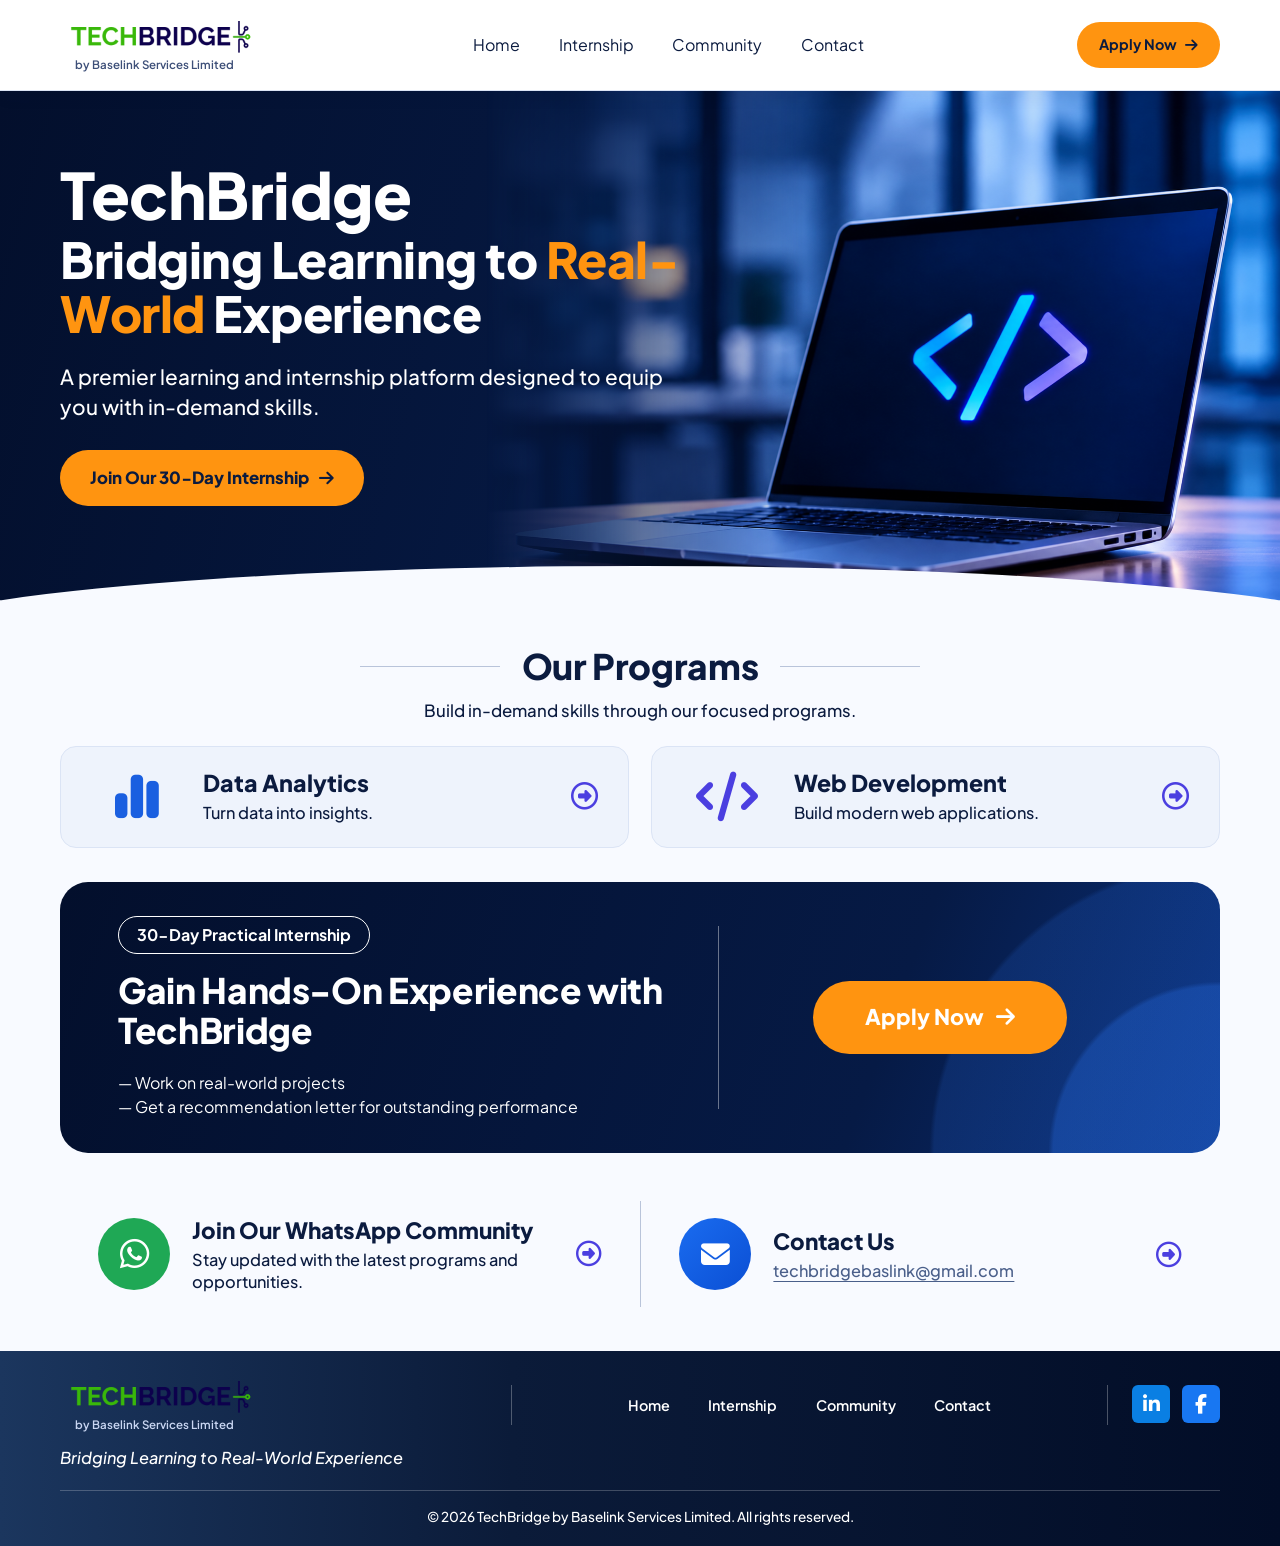
==== index.html @ 69da6f3f "Move website files to repository root" ====
<!DOCTYPE html>
<html lang="en">
<head>
    <meta charset="UTF-8">
    <meta name="viewport" content="width=device-width, initial-scale=1">
    <title>TechBridge | Bridging Learning to Real-World Experience</title>
    <meta name="description" content="TechBridge by Baselink Services Limited is a learning and internship platform with 30-day practical programs in Data Analytics and Web Development.">
 
    <link rel="stylesheet" href="main.css">
    <link rel="stylesheet" href="https://cdnjs.cloudflare.com/ajax/libs/font-awesome/6.5.1/css/all.min.css">
    <head>
    <script src="https://code.jquery.com/jquery-3.7.1.min.js" defer></script>
    <script src="index.js" defer></script>
</head>
</head>
 
<body>
 
    <!-- ============ WEBSITE HEADER ============ -->
    <header class="site-header">

        <div class="logo-container">

            <img src="/techbridge-logo.png" alt="TechBridge Logo" class="brand-logo">
            <span class="brand-text">
                <span class="brand-parent">by Baselink Services Limited</span>
            </span>
        </div>    
 
        <nav class="header-nav header-toggle" aria-label="Main">
            <ul class="nav-trail">
                <li><a href="./index.html">Home</a></li>
                <li><a href="https://docs.google.com/document/d/19DI7BR05DJrxA0bEfzp14tmvH7tIKDCbmTvEdKpfuDo/edit?tab=t.ia3byvnzg0d1">Internship</a></li>
                <li><a href="https://forms.gle/ZUnPYYG6onzdQqAy8" target="_blank" rel="noopener noreferrer">Community</a></li>
                <li><a href="./contact.html">Contact</a></li>
            </ul>
        </nav>
 
        <a href="https://forms.gle/ZUnPYYG6onzdQqAy8" target="_blank" class="header-cta">
            Apply Now
            <i class="fa-solid fa-arrow-right" aria-hidden="true"></i>
        </a>

        <button class="menu-btn" aria-label="Open navigation menu">
            <i class="fa-solid fa-bars"></i>
        </button>
 
    </header>
 
 
    <main>
 
        <!-- ============ HERO ============ -->
        <section class="hero-stage" aria-labelledby="hero-title">
 
            <div class="hero-pitch">
                <h1 id="hero-title" class="hero-title">
                    <span class="hero-brandname">TechBridge</span>
                    <span class="hero-promise">
                        Bridging Learning to
                    <span class="hero-promise-highlight">Real-World</span>
                     Experience
                    </span>
                </h1>
 
                <p class="hero-lede">
                    A premier learning and internship platform designed
                    to equip you with in-demand skills.
                </p>
 
                <a href="https://forms.gle/ZUnPYYG6onzdQqAy8" target="_blank" rel="noopener noreferrer" class="hero-enroll">
                    Join Our 30-Day Internship
                    <i class="fa-solid fa-arrow-right" aria-hidden="true"></i>
                </a>
            </div>
 
            <div class="hero-scene">
                <img
                    src="/Laptop with Glowing Code Brackets.png"
                    alt="A laptop on a desk showing a code symbol on its screen">
            </div>
 
        </section>
 
 
        <!-- ============ PROGRAMS ============ -->
        <section class="track-picker" aria-labelledby="tracks-title">
 
            <header class="track-picker-intro">
                <h2 id="tracks-title" class="tracks-title">Our Programs</h2>
                <p>Build in-demand skills through our focused programs.</p>
            </header>
 
            <ul class="track-list">
 
                <li>
                    <a href="/programs/data-analytics" class="track-link">
                        <span class="track-icon track-icon-data" aria-hidden="true">
                            <i class="fa-solid fa-chart-simple"></i>
                        </span>
                        <span class="track-summary">
                            <h3 class="track-name">Data Analytics</h3>
                            <p>Turn data into insights.</p>
                        </span>
                        <i class="fa-regular fa-circle-right track-go" aria-hidden="true"></i>
                        <span class="visually-hidden">Explore the Data Analytics program</span>
                    </a>
                </li>
 
                <li>
                    <a href="https://docs.google.com/document/d/19DI7BR05DJrxA0bEfzp14tmvH7tIKDCbmTvEdKpfuDo/edit?tab=t.ia3byvnzg0d1" class="track-link">
                        <span class="track-icon track-icon-web" aria-hidden="true">
                            <i class="fa-solid fa-code"></i>
                        </span>
                        <span class="track-summary">
                            <h3 class="track-name">Web Development</h3>
                            <p>Build modern web applications.</p>
                        </span>
                        <i class="fa-regular fa-circle-right track-go" aria-hidden="true"></i>
                        <span class="visually-hidden">Explore the Web Development program</span>
                    </a>
                </li>
 
            </ul>
 
        </section>
 
 
        <!-- ============ INTERNSHIP BANNER ============ -->
        <section class="internship-spotlight" aria-labelledby="spotlight-title">
 
            <div class="spotlight-message">
                <p class="spotlight-badge">30-Day Practical Internship</p>
                <h2 id="spotlight-title" class="spotlight-title">
                    Gain Hands-On Experience with TechBridge
                </h2>
                <ul>
                    <li>— Work on real-world projects</li>
                    <li>— Get a recommendation letter for outstanding performance</li>
                </ul>
            </div>
 
            <div class="spotlight-actions">
                <a href="https://forms.gle/ZUnPYYG6onzdQqAy8" target="_blank" rel="noopener noreferrer" class="spotlight-apply">
                    Apply Now
                    <i class="fa-solid fa-arrow-right" aria-hidden="true"></i>
                </a>
            </div>
 
        </section>
 
 
        <!-- ============ COMMUNITY & CONTACT ============ -->
        <section class="reach-out" aria-labelledby="reach-out-title">
 
            <h2 id="reach-out-title" class="visually-hidden">Stay in touch with TechBridge</h2>
 
            <ul class="reach-out-list">
 
                <li class="reach-out-item">
                    <a href="https://forms.gle/ZUnPYYG6onzdQqAy8" class="reach-out-link" target="_blank" rel="noopener noreferrer">
                        <span class="reach-out-icon reach-out-icon-chat" aria-hidden="true">
                            <i class="fa-brands fa-whatsapp"></i>
                        </span>
                        <span class="reach-out-copy">
                            <strong class="reach-out-heading">Join Our WhatsApp Community</strong>
                            <span>Stay updated with the latest programs and opportunities.</span>
                        </span>
                        <i class="fa-regular fa-circle-right reach-out-go" aria-hidden="true"></i>
                    </a>
                </li>
 
                <li class="reach-out-item">
                    <div class="reach-out-link">
                        <span class="reach-out-icon reach-out-icon-mail" aria-hidden="true">
                            <i class="fa-solid fa-envelope"></i>
                        </span>
                        <span class="reach-out-copy">
                            <strong class="reach-out-heading">Contact Us</strong>
                            <a href="mailto:techbridgebaslink@gmail.com" class="reach-out-email">techbridgebaslink@gmail.com</a>
                        </span>
                        <a href="mailto:techbridgebaslink@gmail.com" class="reach-out-go" aria-label="Send an email to TechBridge">
                            <i class="fa-regular fa-circle-right" aria-hidden="true"></i>
                        </a>
                    </div>
                </li>
 
            </ul>
 
        </section>
 
    </main>
 
 
    <!-- ============ SITE FOOTER ============ -->
    <footer class="site-footer">
 
        <div class="footer-top">
 
            <div class="footer-identity">
                <a href="./index.html" class="brand-lockup" aria-label="TechBridge by Baselink Services Limited, home">
                     <img src="/techbridge-logo.png" alt="TechBridge Logo" class="brand-logo">
                    <span class="brand-text">
                        <span class="brand-parent">by Baselink Services Limited</span>
                    </span>
                </a>
                <p class="footer-motto">Bridging Learning to Real-World Experience</p>
            </div>
 
            <nav class="footer-nav" aria-label="Footer">
                <ul class="footer-trail">
                    <li><a href="./index.html">Home</a></li>
                    <li><a href="https://docs.google.com/document/d/19DI7BR05DJrxA0bEfzp14tmvH7tIKDCbmTvEdKpfuDo/edit?tab=t.ia3byvnzg0d1">Internship</a></li>
                    <li><a href="https://forms.gle/ZUnPYYG6onzdQqAy8" target="_blank" rel="noopener">Community</a></li>
                    <li><a href="./contact.html">Contact</a></li>
                </ul>
            </nav>
 
            <ul class="footer-socials">
                <li>
                    <a href="https://www.linkedin.com/company/techbridge-services/ " target="_blank" rel="noopener" aria-label="TechBridge on LinkedIn">
                        <i class="fa-brands fa-linkedin-in" aria-hidden="true"></i>
                    </a>
                </li>
                <li>
                    <a href="https://www.facebook.com/p/Baselink-Services-100066771475783/" target="_blank" rel="noopener" aria-label="TechBridge on Facebook">
                        <i class="fa-brands fa-facebook-f" aria-hidden="true"></i>
                    </a>
                </li>
            </ul>
 
        </div>
 
        <div class="footer-copyright">
            <small>&copy; 2026 TechBridge by Baselink Services Limited. All rights reserved.</small>
        </div>
 
    </footer>
 
</body>
</html>
---- main.css ----
/* Keep @import as the very first rule or browsers ignore it */
@import url('https://fonts.googleapis.com/css2?family=Plus+Jakarta+Sans:wght@500;600;700;800&display=swap');

/* =====================================================
   DESIGN TOKENS
===================================================== */
:root {
    /* Navy family (hero, spotlight banner, footer) */
    --navy-950: #030f2c;
    --navy-900: #061a45;
    --navy-800: #0a2a66;

    /* Text */
    --ink: #0b1b3f;
    --ink-soft: #3d4f78;

    /* Accents */
    --blue: #1a5fe0;
    --indigo: #4b3fe0;
    --amber: #ff9410;
    --amber-deep: #f58300;

    /* Surfaces */
    --surface: #f8faff;
    --panel: #eef3fc;
    --panel-edge: #dbe4f5;
    --divider: #b9c4da;

    /* Brand icons */
    --whatsapp: #1fa855;
    --mail-blue: #0b4fd4;
    --linkedin: #0a7fe3;
    --facebook: #1877f2;

    --font-main: 'Plus Jakarta Sans', system-ui, -apple-system, 'Segoe UI', Roboto, sans-serif;

    /* Layout */
    --gutter: clamp(16px, 4.2vw, 52px);
    --page-max: 1160px;
    --bleed: max(var(--gutter), calc((100% - var(--page-max)) / 2));
}


/* =====================================================
   BASE
===================================================== */
*,
*::before,
*::after {
    box-sizing: border-box;
}

html {
    -webkit-text-size-adjust: 100%;
}

body {
    margin: 0;
    background: var(--surface);
    color: var(--ink);
    font-family: var(--font-main);
    font-size: 1rem;
    line-height: 1.5;
    -webkit-font-smoothing: antialiased;
}

h1, h2, h3, p, ul {
    margin: 0;
}

ul {
    padding: 0;
    list-style: none;
}

a {
    color: inherit;
    text-decoration: none;
}

img {
    display: block;
    max-width: 100%;
    height: auto;
}

:focus-visible {
    outline: 3px solid var(--amber);
    outline-offset: 3px;
}

.visually-hidden {
    position: absolute;
    width: 1px;
    height: 1px;
    margin: -1px;
    padding: 0;
    overflow: hidden;
    clip: rect(0 0 0 0);
    white-space: nowrap;
    border: 0;
}

.logo-container{
    display: flex;
    flex-direction: column;
}

/* Shared logo + name styles (header and footer) */
.brand-logo {
    width: 200px;
    height: 40px;
    flex-shrink: 0;
    object-fit: cover;
    flex-shrink: 0;
}

.brand-text {
    display: flex;
    flex-direction: column;
    line-height: 1.1;
}

.brand-name {
    font-size: 1.7rem;
    font-weight: 800;
    letter-spacing: -0.02em;
    color: var(--ink);
}

.brand-parent {
    margin-left: 15px;
    font-size: 0.72rem;
    font-weight: 600;
    color: var(--ink-soft);
}


/* =====================================================
   SITE HEADER
===================================================== */
.site-header {
    position: sticky;
    top: 0;
    z-index: 100;
    display: flex;
    align-items: center;
    gap: 12px;
    min-height: 90px;
    padding-inline: var(--bleed);
    background: #fff;
    box-shadow: 0 1px 0 var(--panel-edge), 0 6px 18px rgba(6, 26, 69, 0.05);
}

/* Hamburger: hidden on desktop */
.site-header .fa-bars {
    display: none;
    padding: 8px;
    font-size: 1.6rem;
    color: var(--ink);
    cursor: pointer;
}

.header-nav {
    margin-inline: auto;
}

.nav-trail {
    display: flex;
    align-items: center;
    gap: clamp(1.4rem, 3vw, 2.6rem);
}

.nav-list {
    position: relative;
    display: block;
    padding-block: 25px;
    font-size: 0.95rem;
    font-weight: 600;
    color: var(--ink);
    transition: color 0.2s ease;
}

.nav-list:hover {
    color: var(--blue);
}

/* Active page underline */
.nav-list[aria-current="page"]::after {
    content: "";
    position: absolute;
    right: -6px;
    bottom: 0;
    left: -6px;
    height: 3px;
    border-radius: 3px 3px 0 0;
    background: var(--blue);
}

.header-cta {
    display: inline-flex;
    align-items: center;
    gap: 8px;
    padding: 12px 22px;
    border-radius: 999px;
    background: var(--amber);
    color: var(--ink);
    font-size: 0.9rem;
    font-weight: 700;
    white-space: nowrap;
    transition: background 0.2s ease;
}

.header-cta:hover {
    background: var(--amber-deep);
}

.menu-btn{
    display: none;
}


/* =====================================================
   HERO
===================================================== */
.hero-stage {
    position: relative;
    overflow: hidden;
    padding: clamp(48px, 6vw, 70px) var(--bleed) clamp(72px, 9vw, 112px);
    background: linear-gradient(105deg, var(--navy-950) 0%, var(--navy-900) 55%, var(--navy-800) 100%);
    color: #fff;
}

/* Curved white edge along the bottom of the hero */
.hero-stage::after {
    content: "";
    position: absolute;
    right: -10%;
    bottom: -25px;
    left: -10%;
    z-index: 3;
    height: clamp(36px, 6vw, 80px);
    border-radius: 50% 50% 0 0 / 100% 100% 0 0;
    background: var(--surface);
}

.hero-pitch {
    position: relative;
    z-index: 2;
    max-width: 640px;
}

.hero-title {
    font-weight: 800;
    line-height: 1.08;
    letter-spacing: -0.02em;
}

.hero-brandname,
.hero-promise {
    display: block;
}

.hero-brandname {
    font-size: clamp(2.5rem, 5.2vw, 4rem);
}

.hero-promise {
    margin-top: 4px;
    font-size: clamp(1.7rem, 4.1vw, 3.1rem);
}

.hero-promise-highlight {
    color: var(--amber);
}

.hero-lede {
    max-width: 30em;
    margin-top: 22px;
    font-size: clamp(1rem, 1.7vw, 1.3rem);
    font-weight: 500;
    line-height: 1.45;
}

.hero-enroll {
    display: inline-flex;
    align-items: center;
    gap: 10px;
    margin-top: 28px;
    padding: 15px 30px;
    border-radius: 999px;
    background: var(--amber);
    color: var(--ink);
    font-size: 1.05rem;
    font-weight: 800;
    transition: background 0.2s ease;
}

.hero-enroll:hover {
    background: var(--amber-deep);
}

/* Photo sits on the right and fades into the navy */
.hero-scene {
    position: absolute;
    top: 0;
    right: 0;
    bottom: 0;
    z-index: 1;
    width: 62%;
    -webkit-mask-image: linear-gradient(to right, transparent 0%, #000 40%);
    mask-image: linear-gradient(to right, transparent 0%, #000 40%);
}

.hero-scene img {
    width: 100%;
    height: 100%;
    object-fit: cover;
    object-position: center right;
}


/* =====================================================
   PROGRAMS
===================================================== */
.track-picker,
.internship-spotlight,
.reach-out {
    width: min(100% - 2 * var(--gutter), var(--page-max));
    margin-inline: auto;
}

.track-picker {
    padding-top: 22px;
}

.track-picker-intro {
    text-align: center;
}

.tracks-title {
    display: flex;
    align-items: center;
    justify-content: center;
    gap: 22px;
    font-size: clamp(1.7rem, 3vw, 2.2rem);
    font-weight: 800;
    letter-spacing: -0.01em;
}

.tracks-title::before,
.tracks-title::after {
    content: "";
    flex: 0 1 140px;
    height: 1px;
    background: var(--divider);
}

.track-picker-intro p {
    margin-top: 6px;
    font-size: 1.05rem;
    font-weight: 500;
}

.track-list {
    display: grid;
    grid-template-columns: repeat(2, minmax(0, 1fr));
    gap: 22px;
    margin-top: 22px;
}

.track-link {
    position: relative;
    display: grid;
    grid-template-columns: 90px 1fr auto;
    align-items: center;
    gap: 22px;
    height: 100%;
    padding: 22px 30px;
    border: 1px solid var(--panel-edge);
    border-radius: 16px;
    background: var(--panel);
    transition: border-color 0.2s ease, box-shadow 0.2s ease;
}

.track-link:hover {
    border-color: #b6c8ee;
    box-shadow: 0 8px 22px rgba(26, 95, 224, 0.1);
}

.track-icon {
    display: grid;
    place-items: center;
    font-size: 3.1rem;
    line-height: 1;
}

.track-icon-data {
    color: var(--blue);
}

.track-icon-web {
    color: var(--indigo);
}

.track-summary {
    display: block;
}

.track-name {
    font-size: clamp(1.15rem, 2vw, 1.45rem);
    font-weight: 800;
    line-height: 1.2;
}

.track-summary p {
    margin-top: 4px;
    font-size: 1.02rem;
    font-weight: 500;
}

.track-go {
    font-size: 1.7rem;
    color: var(--indigo);
}


/* =====================================================
   INTERNSHIP BANNER
===================================================== */
.internship-spotlight {
    display: grid;
    grid-template-columns: 1.35fr 1fr;
    align-items: center;
    margin-top: 34px;
    margin-bottom: 20px;
    padding: 34px clamp(24px, 5vw, 58px);
    border-radius: 28px;
    background:
        radial-gradient(circle at 100% 100%, rgba(40, 110, 230, 0.32) 0 14%, transparent 14.4%),
        radial-gradient(circle at 100% 100%, rgba(40, 110, 230, 0.18) 0 24%, transparent 24.4%),
        linear-gradient(110deg, var(--navy-950), var(--navy-900) 70%, #0a2f78);
    color: #fff;
}

.spotlight-badge {
    display: inline-block;
    margin-bottom: 16px;
    padding: 6px 18px;
    border: 1.5px solid #fff;
    border-radius: 999px;
    font-size: 1rem;
    font-weight: 700;
}

.spotlight-title {
    max-width: 16em;
    font-size: clamp(1.6rem, 3vw, 2.2rem);
    font-weight: 800;
    line-height: 1.15;
    letter-spacing: -0.01em;
    margin-bottom: 20px;
}

.spotlight-detail {
    max-width: 30em;
    margin-top: 14px;
    font-size: 1.1rem;
    font-weight: 500;
    line-height: 1.4;
}

.spotlight-actions {
    display: flex;
    flex-direction: column;
    align-items: center;
    justify-content: center;
    align-self: stretch;
    margin-block: 10px;
    border-left: 1px solid rgba(255, 255, 255, 0.4);
}

.spotlight-apply {
    display: inline-flex;
    align-items: center;
    gap: 12px;
    padding: 20px 52px;
    border-radius: 999px;
    background: var(--amber);
    color: #fff;
    font-size: 1.35rem;
    font-weight: 800;
    transition: background 0.2s ease;
}

.spotlight-apply:hover {
    background: var(--amber-deep);
}


/* =====================================================
   COMMUNITY & CONTACT
===================================================== */
.reach-out {
    padding-block: 28px 44px;
}

.reach-out-list {
    display: grid;
    grid-template-columns: repeat(2, minmax(0, 1fr));
}

.reach-out-item + .reach-out-item {
    border-left: 1px solid var(--divider);
}

.reach-out-link {
    display: grid;
    grid-template-columns: auto 1fr auto;
    align-items: center;
    gap: 22px;
    height: 100%;
    padding: 14px clamp(16px, 3vw, 40px);
}

.reach-out-icon {
    display: grid;
    place-items: center;
    width: 72px;
    height: 72px;
    border-radius: 50%;
    color: #fff;
    font-size: 2.1rem;
}

.reach-out-icon-chat {
    background: var(--whatsapp);
}

.reach-out-icon-mail {
    background: linear-gradient(135deg, #1a6cf0, var(--mail-blue));
    font-size: 1.8rem;
}

.reach-out-copy {
    display: block;
    font-size: 1.02rem;
    font-weight: 500;
    line-height: 1.35;
}

.reach-out-heading {
    display: block;
    margin-bottom: 4px;
    font-size: clamp(1.1rem, 1.9vw, 1.4rem);
    font-weight: 800;
}

.reach-out-email {
    display: inline-block;
    color: #4a5f8a;
    text-decoration: underline;
    text-underline-offset: 4px;
    overflow-wrap: anywhere;
}

.reach-out-email:hover {
    color: var(--blue);
}

.reach-out-go {
    font-size: 1.6rem;
    color: var(--indigo);
}


/* =====================================================
   SITE FOOTER
===================================================== */
.site-footer {
    padding: 28px var(--bleed) 18px;
    background: linear-gradient(
        to right,
        #1b365e 0%,
        #0b1b39 40%,
        #020d27 100%
    );
    color: #fff;
}

.footer-top {
    display: grid;
    grid-template-columns: 1fr 1.4fr auto;
    grid-template-areas: "identity trail socials";
    align-items: start;
    gap: 24px;
}

.footer-identity {
    grid-area: identity;
}

.footer-identity .brand-lockup {
    display: flex;
    flex-direction: column;
    justify-content: flex-start;
    align-items: flex-start;
}

.site-footer .brand-logo {
    width: 200px;
}

.site-footer .brand-name {
    color: #fff;
    font-size: 1.6rem;
}

.site-footer .brand-parent {
    color: #c9d6f2;
}

.footer-motto {
    margin-top: 14px;
    font-size: 1.02rem;
    font-style: italic;
    font-weight: 500;
}

.footer-nav {
    grid-area: trail;
    margin-top: 6px;
    padding-block: 8px;
    border-inline: 1px solid rgba(255, 255, 255, 0.28);
}

.footer-trail {
    display: flex;
    flex-wrap: wrap;
    align-items: center;
    justify-content: center;
    gap: 10px clamp(1.2rem, 3vw, 2.6rem);
}

.footer-trail a {
    font-size: 0.9rem;
    font-weight: 600;
    transition: color 0.2s ease;
}

.footer-trail a:hover {
    color: var(--amber);
}

.footer-socials {
    grid-area: socials;
    display: flex;
    gap: 12px;
    margin-top: 6px;
}

.footer-socials a {
    display: grid;
    place-items: center;
    width: 38px;
    height: 38px;
    border-radius: 6px;
    color: #fff;
    font-size: 1.2rem;
    transition: transform 0.2s ease;
}

.footer-socials a:hover {
    transform: translateY(-2px);
}

.footer-socials li:nth-child(1) a {
    background: var(--linkedin);
}

.footer-socials li:nth-child(2) a {
    background: var(--facebook);
}

.footer-copyright {
    display: flex;
    justify-content: center;
    gap: 8px 24px;
    margin-top: 20px;
    padding-top: 16px;
    border-top: 1px solid rgba(255, 255, 255, 0.22);
}

.footer-copyright small {
    font-size: 0.85rem;
    font-weight: 500;
}


/* =====================================================
   TABLET  (up to 899px)
===================================================== */
@media (max-width: 899px) {

    /* ---------- Header ---------- */
    .site-header {
        min-height: 68px;
        padding-left: 10px;
    }

    .brand-name {
        font-size: 1.35rem;
    }

    .header-cta {
        margin-left: auto;
    }


    /* ---------- Hero: image stacks under the text ---------- */
    .hero-stage {
        display: flex;
        flex-direction: column;
        padding-bottom: 0;
    }

    .hero-pitch {
        max-width: none;
    }

    .hero-scene {
        position: relative;
        width: auto;
        height: clamp(210px, 48vw, 340px);
        margin: 28px calc(var(--bleed) * -1) 0;
        -webkit-mask-image: linear-gradient(to bottom, transparent 0%, #000 45%);
        mask-image: linear-gradient(to bottom, transparent 0%, #000 45%);
    }

    .hero-stage::after {
        height: clamp(28px, 6vw, 48px);
    }

    /* ---------- Footer: logo + socials on top, links below ---------- */
    .footer-top {
        grid-template-columns: 1fr auto;
        grid-template-areas:
            "identity socials"
            "trail    trail";
    }

    .footer-nav {
        margin-top: 0;
        border-inline: 0;
        border-top: 1px solid rgba(255, 255, 255, 0.22);
        padding-top: 18px;
    }

    .footer-trail {
        justify-content: flex-start;
    }
}


/* =====================================================
   MOBILE  (up to 767px)
===================================================== */
@media (max-width: 767px) {

    .brand-logo{
        width: 160px;
        height: 36px
    }

    .track-list {
        grid-template-columns: 1fr;
        gap: 14px;
    }

    .track-link {
        grid-template-columns: 64px 1fr auto;
        gap: 16px;
        padding: 18px 20px;
    }

    .track-icon {
        font-size: 2.4rem;
    }

    .tracks-title::before,
    .tracks-title::after {
        flex-basis: 40px;
    }

    /* Banner stacks, divider moves above the button */
    .internship-spotlight {
        grid-template-columns: 1fr;
        gap: 24px;
        padding: 28px 22px;
        border-radius: 22px;
    }

    .spotlight-actions {
        align-self: auto;
        margin-block: 0;
        padding-top: 24px;
        border-top: 1px solid rgba(255, 255, 255, 0.4);
        border-left: 0;
    }

    .spotlight-apply {
        padding: 16px 40px;
        font-size: 1.15rem;
    }

    /* Contact blocks stack */
    .reach-out-list {
        grid-template-columns: 1fr;
    }

    .reach-out-item + .reach-out-item {
        border-top: 1px solid var(--divider);
        border-left: 0;
    }

    .reach-out-link {
        gap: 16px;
        padding: 20px 4px;
    }

    .reach-out-icon {
        width: 58px;
        height: 58px;
        font-size: 1.7rem;
    }

    .footer-copyright {
        flex-direction: column;
    }

    .header-cta{
        display: none;
    }
}


/* =====================================================
   SMALL PHONES  (up to 599px)
===================================================== */
@media (max-width: 599px) {

    /* Header keeps only logo, name and hamburger */
    .header-cta {
        display: none;
    }

    .site-header .fa-bars {
        margin-left: auto;
    }

    .brand-parent {
        font-size: 0.62rem;
    }

    .hero-enroll {
        padding: 14px 24px;
        font-size: 0.98rem;
    }

    .site-footer .brand-logo{
        width: 140px;
        height: 32px;
    }

    .site-footer .brand-parent{
         margin-left: 10px;
    }

     .header-nav {
        display: none;
    }

    .header-nav.active{
        display:block;
        position: absolute;
        top: 100%;
        left: 0%;
        right: 0;
        background-color: #fff;
    }

    .nav-trail{
        flex-direction: column;
        align-items: flex-start;
        margin-left: 10px;
        gap: 10px;
    }

    .site-header .fa-bars{
        display: block;
    }

    .menu-btn {
        display: block;
        border: none;
        background: none;
    }

    .site-header{
        display: flex;
        justify-content: space-between
    }
}


/* =====================================================
   LARGE SCREENS  (1400px and up)
===================================================== */
@media (min-width: 1400px) {

    :root {
        --page-max: 1240px;
    }
}
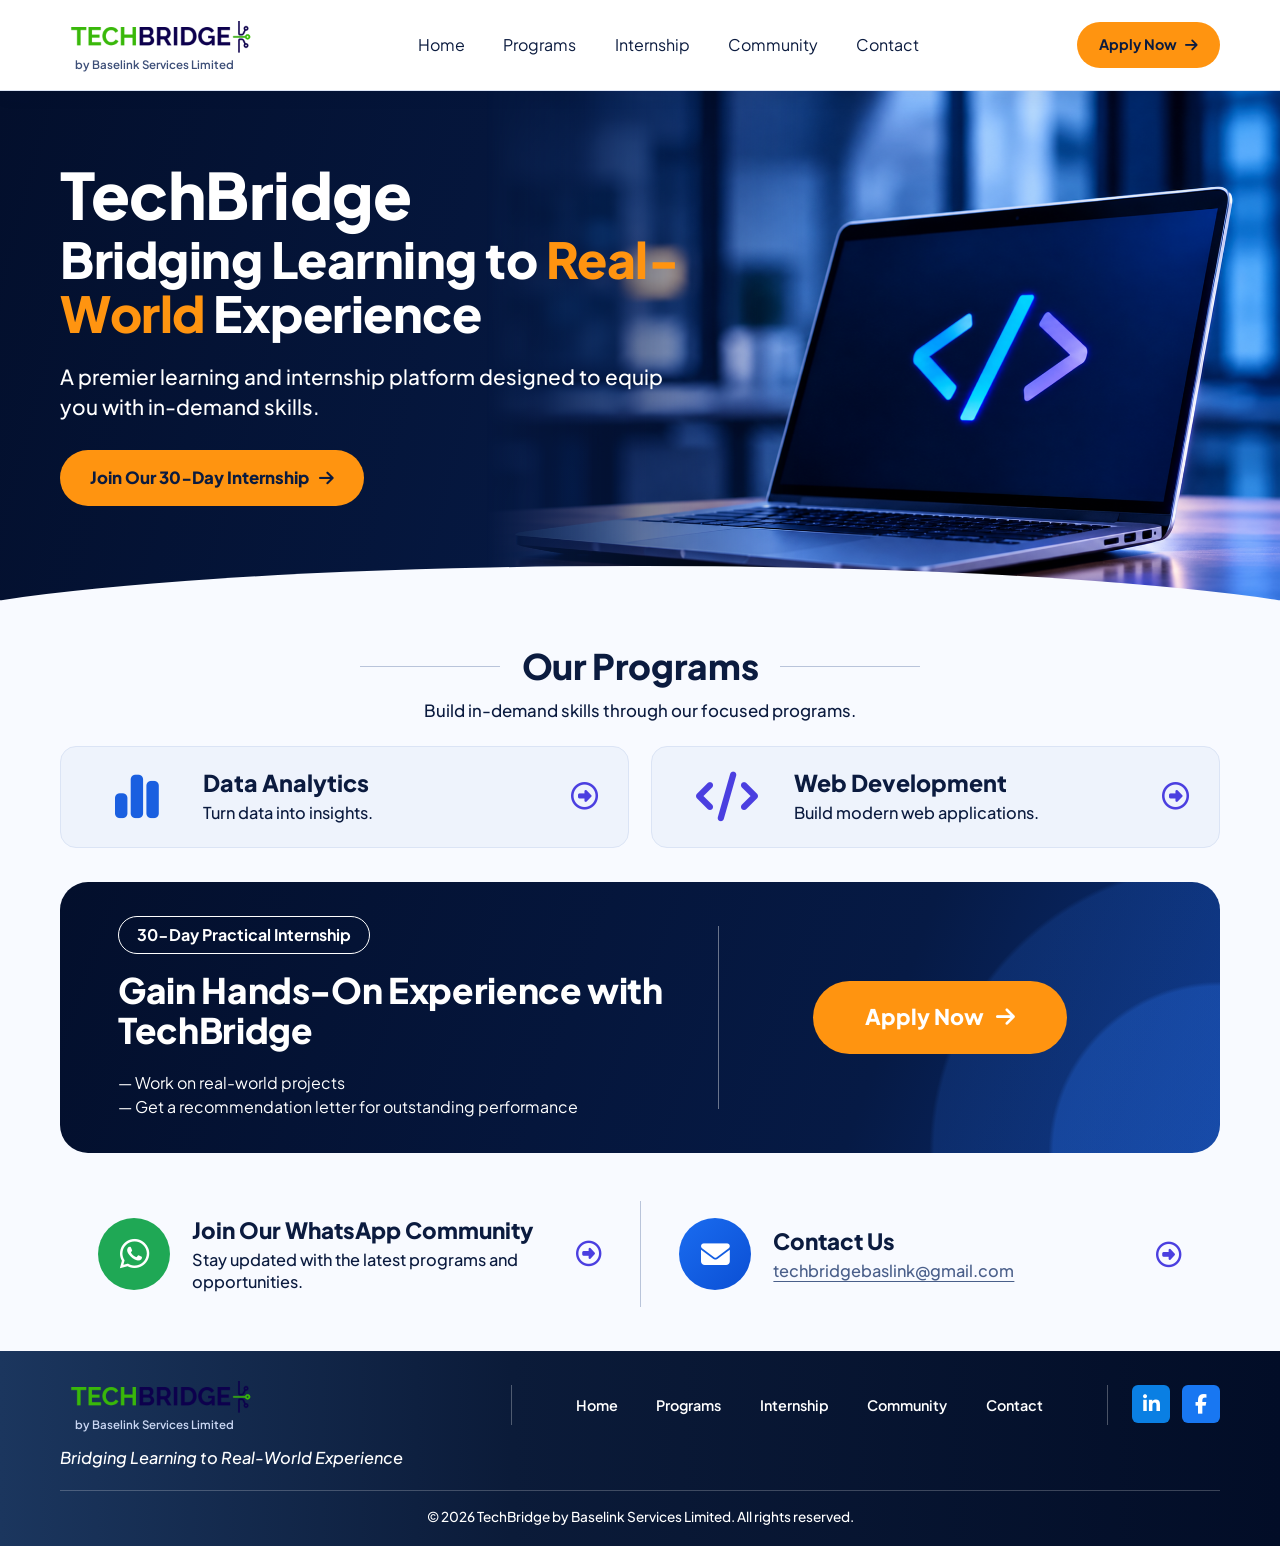
==== commit f8714164: "update page one and build the program  page" ====
--- a/index.html
+++ b/index.html
@@ -8,10 +8,8 @@
  
     <link rel="stylesheet" href="main.css">
     <link rel="stylesheet" href="https://cdnjs.cloudflare.com/ajax/libs/font-awesome/6.5.1/css/all.min.css">
-    <head>
     <script src="https://code.jquery.com/jquery-3.7.1.min.js" defer></script>
     <script src="index.js" defer></script>
-</head>
 </head>
  
 <body>
@@ -21,7 +19,7 @@
 
         <div class="logo-container">
 
-            <img src="/techbridge-logo.png" alt="TechBridge Logo" class="brand-logo">
+            <img src="./techbridge-logo.png" alt="TechBridge Logo" class="brand-logo">
             <span class="brand-text">
                 <span class="brand-parent">by Baselink Services Limited</span>
             </span>
@@ -30,9 +28,10 @@
         <nav class="header-nav header-toggle" aria-label="Main">
             <ul class="nav-trail">
                 <li><a href="./index.html">Home</a></li>
-                <li><a href="https://docs.google.com/document/d/19DI7BR05DJrxA0bEfzp14tmvH7tIKDCbmTvEdKpfuDo/edit?tab=t.ia3byvnzg0d1">Internship</a></li>
+                <li><a href="./programs.html">Programs</a></li>
+                <li><a href="https://docs.google.com/document/d/19DI7BR05DJrxA0bEfzp14tmvH7tIKDCbmTvEdKpfuDo/edit?tab=t.ia3byvnzg0d1" target="_blank">Internship</a></li>
                 <li><a href="https://forms.gle/ZUnPYYG6onzdQqAy8" target="_blank" rel="noopener noreferrer">Community</a></li>
-                <li><a href="./contact.html">Contact</a></li>
+                <li><a href="#contact">Contact</a></li>
             </ul>
         </nav>
  
@@ -76,7 +75,7 @@
  
             <div class="hero-scene">
                 <img
-                    src="/Laptop with Glowing Code Brackets.png"
+                    src="./Laptop with Glowing Code Brackets.png"
                     alt="A laptop on a desk showing a code symbol on its screen">
             </div>
  
@@ -151,7 +150,7 @@
  
  
         <!-- ============ COMMUNITY & CONTACT ============ -->
-        <section class="reach-out" aria-labelledby="reach-out-title">
+        <section class="reach-out" aria-labelledby="reach-out-title" id="contact">
  
             <h2 id="reach-out-title" class="visually-hidden">Stay in touch with TechBridge</h2>
  
@@ -199,7 +198,7 @@
  
             <div class="footer-identity">
                 <a href="./index.html" class="brand-lockup" aria-label="TechBridge by Baselink Services Limited, home">
-                     <img src="/techbridge-logo.png" alt="TechBridge Logo" class="brand-logo">
+                     <img src="./techbridge-logo.png" alt="TechBridge Logo" class="brand-logo">
                     <span class="brand-text">
                         <span class="brand-parent">by Baselink Services Limited</span>
                     </span>
@@ -210,9 +209,10 @@
             <nav class="footer-nav" aria-label="Footer">
                 <ul class="footer-trail">
                     <li><a href="./index.html">Home</a></li>
-                    <li><a href="https://docs.google.com/document/d/19DI7BR05DJrxA0bEfzp14tmvH7tIKDCbmTvEdKpfuDo/edit?tab=t.ia3byvnzg0d1">Internship</a></li>
-                    <li><a href="https://forms.gle/ZUnPYYG6onzdQqAy8" target="_blank" rel="noopener">Community</a></li>
-                    <li><a href="./contact.html">Contact</a></li>
+                    <li><a href="./programs.html">Programs</a></li>
+                    <li><a href="https://docs.google.com/document/d/19DI7BR05DJrxA0bEfzp14tmvH7tIKDCbmTvEdKpfuDo/edit?tab=t.ia3byvnzg0d1" target="_blank" rel="noopener noreferrer">Internship</a></li>
+                    <li><a href="https://forms.gle/ZUnPYYG6onzdQqAy8" target="_blank" rel="noopener noreferrer">Community</a></li>
+                    <li><a href="#contact">Contact</a></li>
                 </ul>
             </nav>
  
--- a/main.css
+++ b/main.css
@@ -52,6 +52,7 @@
 
 html {
     -webkit-text-size-adjust: 100%;
+    scroll-behavior: smooth;
 }
 
 body {
@@ -713,6 +714,7 @@
     }
 
     .header-cta {
+        display: none;
         margin-left: auto;
     }
 
@@ -921,4 +923,467 @@
     :root {
         --page-max: 1240px;
     }
-}+}
+
+
+
+
+
+
+/*==========================
+   Task 2: Program Page
+===========================*/
+
+
+.techbridge-programs-page {
+    --programs-pill: #d3e0fb;
+    --programs-chip: #e6eefb;
+    --programs-card-edge: #d5e2f8;
+    --programs-card-rule: #e4ecf8;
+
+    position: relative;
+    overflow: hidden;
+    overflow: clip;
+    padding: 30px var(--bleed) 56px;
+    background: var(--surface);
+}
+
+/* Keep real content above the decorative ribbons */
+.techbridge-programs-page > * {
+    position: relative;
+    z-index: 1;
+}
+
+
+/* =====================================================
+   DECORATIVE DIAGONAL RIBBONS (top right)
+===================================================== */
+.techbridge-programs-page::before,
+.techbridge-programs-page::after {
+    content: "";
+    position: absolute;
+    z-index: 0;
+    border-radius: 999px;
+    transform: rotate(45deg);
+    pointer-events: none;
+}
+
+.techbridge-programs-page::before {
+    top: -194px;
+    right: 12%;
+    width: 120px;
+    height: 520px;
+    background: linear-gradient(to top, rgba(160, 192, 246, 0.6), rgba(196, 217, 252, 0.28));
+}
+
+.techbridge-programs-page::after {
+    top: -144px;
+    right: -1%;
+    width: 150px;
+    height: 520px;
+    background: linear-gradient(to top, rgba(150, 185, 245, 0.55), rgba(206, 223, 252, 0.2));
+}
+
+
+/* =====================================================
+   BACK LINK
+===================================================== */
+.programs-home-link {
+    display: inline-flex;
+    align-items: center;
+    gap: 8px;
+    margin: 0 0 16px 24px;
+    font-size: 0.88rem;
+    font-weight: 600;
+    color: var(--ink-soft);
+    transition: color 0.2s ease;
+}
+
+.programs-home-link:hover {
+    color: var(--blue);
+}
+
+
+/* =====================================================
+   PAGE INTRODUCTION
+===================================================== */
+.programs-introduction {
+    padding-inline: 24px;
+}
+
+.programs-eyebrow {
+    display: inline-block;
+    padding: 6px 16px;
+    border-radius: 999px;
+    background: var(--programs-pill);
+    color: var(--ink);
+    font-size: 0.82rem;
+    font-weight: 800;
+    letter-spacing: 0.04em;
+}
+
+.programs-main-heading {
+    margin-top: 10px;
+    font-size: clamp(2.3rem, 6vw, 4.1rem);
+    font-weight: 800;
+    line-height: 1.05;
+    letter-spacing: -0.03em;
+    color: var(--ink);
+}
+
+.programs-main-heading span {
+    color: var(--amber-deep);
+}
+
+.programs-intro-description {
+    max-width: 27em;
+    margin-top: 14px;
+    font-size: clamp(1rem, 1.9vw, 1.25rem);
+    font-weight: 500;
+    line-height: 1.4;
+    color: var(--ink-soft);
+}
+
+
+/* =====================================================
+   LEARNING PATH
+===================================================== */
+.learning-path-section {
+    margin-top: clamp(26px, 4vw, 40px);
+}
+
+.learning-path-introduction {
+    text-align: center;
+}
+
+.learning-path-introduction h2 {
+    font-size: clamp(1.5rem, 3vw, 2.1rem);
+    font-weight: 800;
+    line-height: 1.15;
+    letter-spacing: -0.02em;
+    color: var(--ink);
+}
+
+.learning-path-introduction p {
+    margin-top: 4px;
+    font-size: clamp(0.98rem, 1.6vw, 1.12rem);
+    font-weight: 500;
+    color: var(--ink-soft);
+}
+
+.programs-learning-grid {
+    display: grid;
+    grid-template-columns: repeat(2, minmax(0, 1fr));
+    gap: 22px;
+    margin-top: 22px;
+}
+
+
+/* =====================================================
+   PROGRAM CARD
+===================================================== */
+.program-card {
+    display: flex;
+    flex-direction: column;
+    justify-content: space-between;
+    overflow: hidden;
+    border: 1px solid var(--programs-card-edge);
+    border-radius: 22px;
+    background: #fff;
+    box-shadow: 0 4px 18px rgba(26, 95, 224, 0.05);
+    transition: transform 0.25s ease, box-shadow 0.25s ease, border-color 0.25s ease;
+}
+
+.program-card:hover {
+    transform: translateY(-3px);
+    border-color: #b9cff4;
+    box-shadow: 0 12px 28px rgba(26, 95, 224, 0.1);
+}
+
+.program-card-content {
+    padding: 24px 24px 20px;
+}
+
+
+.program-card-overview {
+    display: flex;
+    align-items: flex-start;
+    gap: 22px;
+}
+
+/* Icon tile */
+.program-icon {
+    display: grid;
+    flex: 0 0 82px;
+    place-items: center;
+    width: 82px;
+    height: 82px;
+    border-radius: 18px;
+    background: #d6e3fb;
+    color: var(--navy-900);
+    font-size: 2.4rem;
+    line-height: 1;
+}
+
+.program-card-details {
+    min-width: 0;
+}
+
+.program-category {
+    display: inline-block;
+    padding: 4px 12px;
+    border-radius: 999px;
+    background: var(--programs-pill);
+    color: var(--ink);
+    font-size: 0.78rem;
+    font-weight: 800;
+    letter-spacing: 0.02em;
+}
+
+.program-card-details h3 {
+    margin-top: 4px;
+    font-size: clamp(1.4rem, 2.4vw, 1.7rem);
+    font-weight: 800;
+    line-height: 1.1;
+    letter-spacing: -0.02em;
+    color: var(--ink);
+}
+
+.program-card-details p {
+    margin-top: 8px;
+    max-width: 30em;
+    font-size: 1rem;
+    font-weight: 500;
+    line-height: 1.4;
+    color: var(--ink-soft);
+}
+
+/* Skill chips */
+.program-skills-list {
+    display: flex;
+    flex-wrap: wrap;
+    gap: 8px;
+    margin-top: 20px;
+}
+
+.program-skills-list li {
+    padding: 7px 15px;
+    border-radius: 999px;
+    background: var(--programs-chip);
+    color: var(--ink);
+    font-size: 0.82rem;
+    font-weight: 500;
+    line-height: 1.3;
+}
+
+/* Bottom strip: motto + link */
+.program-card-action {
+    display: flex;
+    align-items: center;
+    justify-content: space-between;
+    gap: 12px 16px;
+    padding: 16px 24px;
+    border-top: 1px solid var(--programs-card-rule);
+}
+
+.program-card-action p {
+    font-size: 0.95rem;
+    font-weight: 600;
+    line-height: 1.35;
+    color: var(--ink);
+}
+
+.program-explore-link {
+    display: inline-flex;
+    align-items: center;
+    gap: 8px;
+    flex-shrink: 0;
+    font-size: 0.98rem;
+    font-weight: 800;
+    white-space: nowrap;
+    color: var(--amber-deep);
+    transition: gap 0.2s ease, color 0.2s ease;
+}
+
+.program-explore-link:hover {
+    gap: 12px;
+    color: #d86f00;
+}
+
+
+/* =====================================================
+   INTERNSHIP APPLICATION BANNER
+===================================================== */
+.internship-application-banner {
+    display: flex;
+    align-items: center;
+    justify-content: space-between;
+    gap: 20px 32px;
+    margin-top: 28px;
+    padding: 28px clamp(22px, 3.2vw, 40px);
+    border-radius: 22px;
+    background:
+        linear-gradient(
+            115deg,
+            transparent 50%,
+            rgba(255, 255, 255, 0.04) 50% 64%,
+            transparent 64% 68%,
+            rgba(255, 255, 255, 0.05) 68% 84%,
+            transparent 84%
+        ),
+        linear-gradient(100deg, #0a1a42 0%, var(--navy-900) 60%, #0a2a66 100%);
+    color: #fff;
+}
+
+.internship-banner-message h2 {
+    font-size: clamp(1.4rem, 2.6vw, 1.8rem);
+    font-weight: 800;
+    line-height: 1.2;
+    letter-spacing: -0.01em;
+}
+
+.internship-banner-message h2 span {
+    color: var(--amber);
+}
+
+.internship-banner-message p {
+    margin-top: 4px;
+    font-size: clamp(0.98rem, 1.6vw, 1.12rem);
+    font-weight: 500;
+    color: #e8eefc;
+}
+
+.internship-application-link {
+    display: inline-flex;
+    align-items: center;
+    gap: 10px;
+    flex-shrink: 0;
+    padding: 17px 30px;
+    border-radius: 16px;
+    background: var(--amber);
+    color: var(--ink);
+    font-size: 1rem;
+    font-weight: 800;
+    white-space: nowrap;
+    transition: background 0.2s ease;
+}
+
+.internship-application-link:hover {
+    background: var(--amber-deep);
+}
+
+
+/* =====================================================
+   TABLET  (up to 899px): cards stack in one column
+===================================================== */
+@media (max-width: 899px) {
+
+    .programs-learning-grid {
+        grid-template-columns: 1fr;
+        gap: 18px;
+    }
+
+    .techbridge-programs-page::before {
+        right: 8%;
+        width: 90px;
+        height: 400px;
+    }
+
+    .techbridge-programs-page::after {
+        right: -4%;
+        width: 110px;
+        height: 400px;
+    }
+
+}
+
+
+/* =====================================================
+   MOBILE  (up to 767px)
+===================================================== */
+@media (max-width: 767px) {
+
+    .techbridge-programs-page {
+        padding-top: 22px;
+        padding-bottom: 40px;
+    }
+
+    .programs-home-link {
+        margin-left: 4px;
+    }
+
+    .programs-introduction {
+        padding-inline: 4px;
+    }
+
+    .program-card-content {
+        padding: 20px 18px 16px;
+    }
+
+    .program-card-overview {
+        gap: 16px;
+    }
+
+    .program-icon {
+        flex-basis: 64px;
+        width: 64px;
+        height: 64px;
+        border-radius: 15px;
+        font-size: 1.9rem;
+    }
+
+    .program-card-action {
+        padding: 14px 18px;
+    }
+
+    /* Banner stacks, button fills the width */
+    .internship-application-banner {
+        flex-direction: column;
+        align-items: stretch;
+        gap: 20px;
+        padding: 24px 20px;
+        border-radius: 20px;
+    }
+
+    .internship-application-link {
+        justify-content: center;
+        white-space: normal;
+        text-align: center;
+    }
+}
+
+
+/* =====================================================
+   SMALL PHONES  (up to 599px)
+===================================================== */
+@media (max-width: 599px) {
+
+    .techbridge-programs-page::before,
+    .techbridge-programs-page::after {
+        opacity: 0.55;
+    }
+
+    .programs-eyebrow {
+        font-size: 0.74rem;
+    }
+
+    .program-card-overview {
+        flex-direction: column;
+        gap: 14px;
+    }
+
+    .program-skills-list {
+        gap: 6px;
+        margin-top: 16px;
+    }
+
+    .program-skills-list li {
+        padding: 6px 12px;
+        font-size: 0.78rem;
+    }
+
+    .program-card-action {
+        flex-direction: column;
+        align-items: flex-start;
+    }
+}
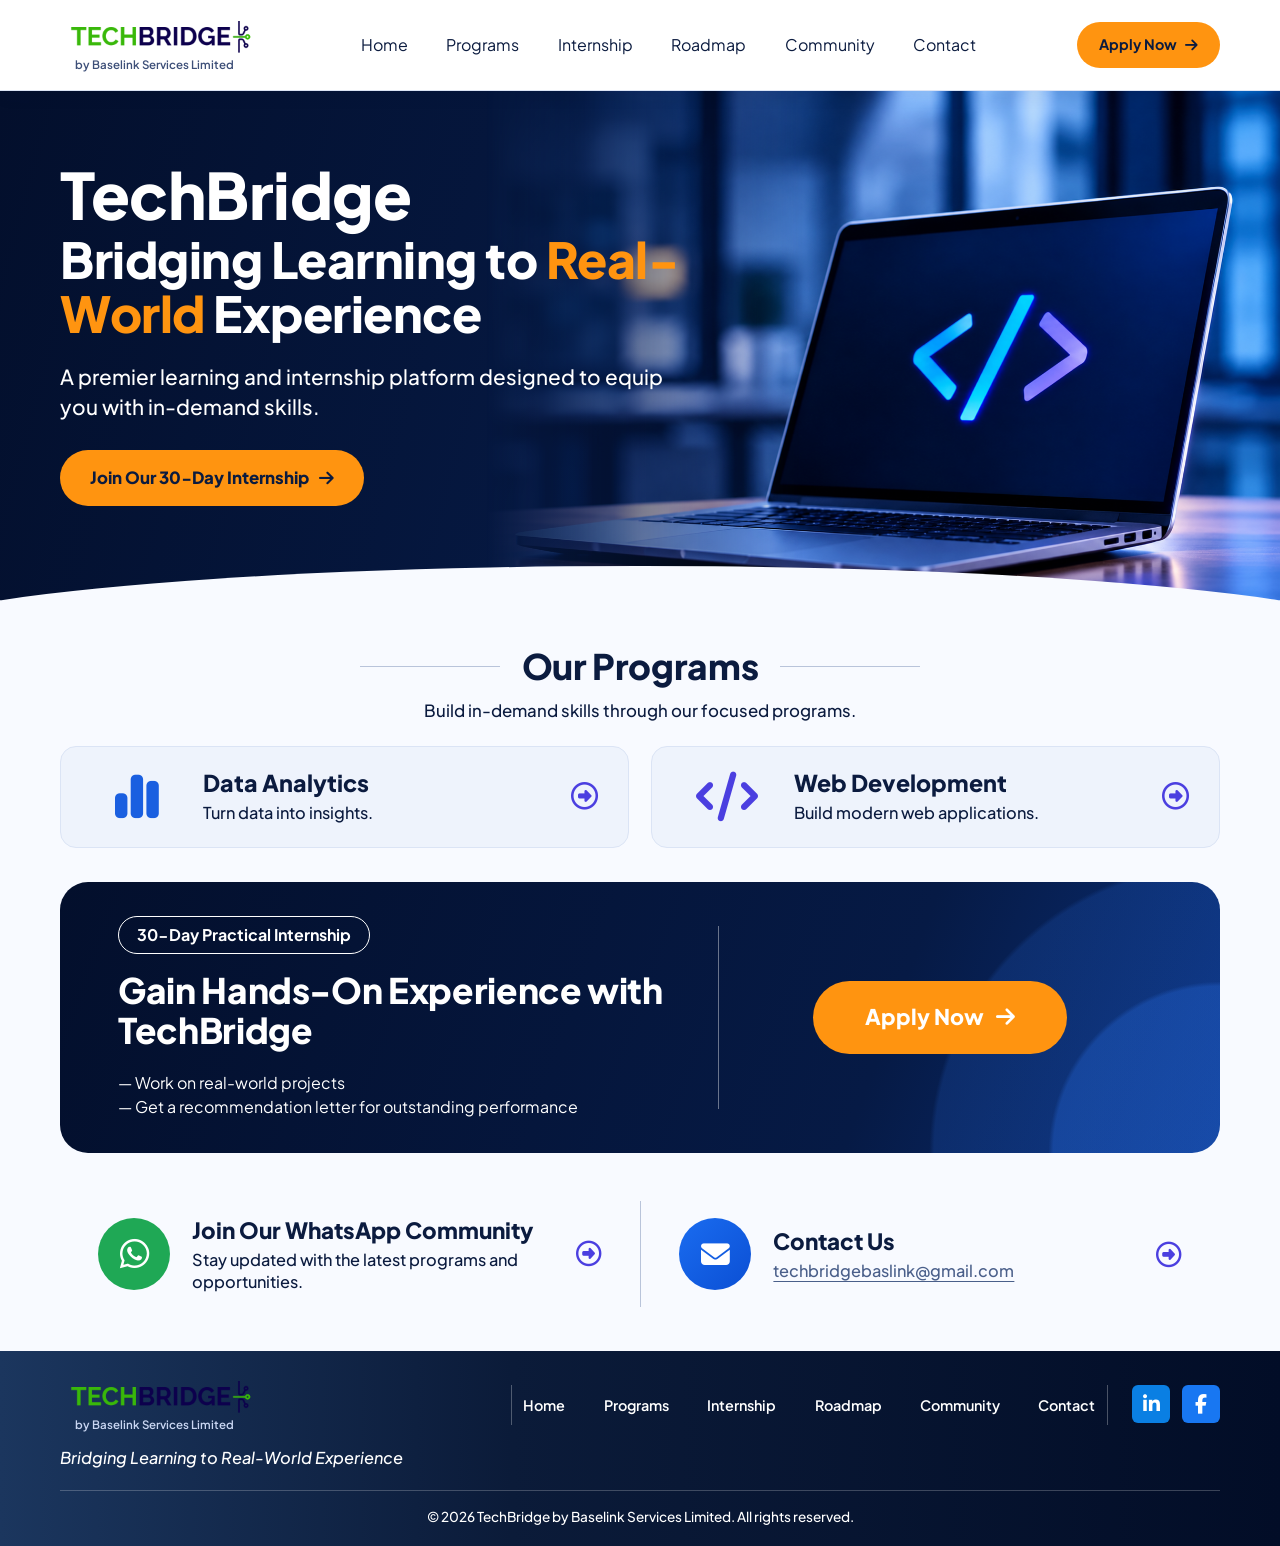
==== commit a503c475: "update previous files and add new file" ====
--- a/index.html
+++ b/index.html
@@ -29,7 +29,8 @@
             <ul class="nav-trail">
                 <li><a href="./index.html">Home</a></li>
                 <li><a href="./programs.html">Programs</a></li>
-                <li><a href="https://docs.google.com/document/d/19DI7BR05DJrxA0bEfzp14tmvH7tIKDCbmTvEdKpfuDo/edit?tab=t.ia3byvnzg0d1" target="_blank">Internship</a></li>
+                <li><a href="./internship.html">Internship</a></li>
+                <li><a href="./roadmap.html">Roadmap</a></li>
                 <li><a href="https://forms.gle/ZUnPYYG6onzdQqAy8" target="_blank" rel="noopener noreferrer">Community</a></li>
                 <li><a href="#contact">Contact</a></li>
             </ul>
@@ -210,7 +211,8 @@
                 <ul class="footer-trail">
                     <li><a href="./index.html">Home</a></li>
                     <li><a href="./programs.html">Programs</a></li>
-                    <li><a href="https://docs.google.com/document/d/19DI7BR05DJrxA0bEfzp14tmvH7tIKDCbmTvEdKpfuDo/edit?tab=t.ia3byvnzg0d1" target="_blank" rel="noopener noreferrer">Internship</a></li>
+                    <li><a href="./internship.html">Internship</a></li>
+                    <li><a href="./roadmap.html">Roadmap</a></li>
                     <li><a href="https://forms.gle/ZUnPYYG6onzdQqAy8" target="_blank" rel="noopener noreferrer">Community</a></li>
                     <li><a href="#contact">Contact</a></li>
                 </ul>
--- a/main.css
+++ b/main.css
@@ -1387,3 +1387,1109 @@
         align-items: flex-start;
     }
 }
+
+
+
+
+
+
+
+
+/*==========================
+   Internship Tasks Page
+===========================*/
+
+
+/* =====================================================
+   HERO
+===================================================== */
+.hero {
+    position: relative;
+    overflow: hidden;
+    width: min(100% - 2 * var(--gutter), var(--page-max));
+    margin: 24px auto 0;
+    padding: clamp(28px, 5vw, 60px);
+    border-radius: 26px;
+    background: linear-gradient(105deg, var(--navy-950) 0%, var(--navy-900) 55%, var(--navy-800) 100%);
+    color: #fff;
+}
+
+.hero .hero-content {
+    position: relative;
+    z-index: 2;
+    max-width: 620px;
+}
+
+.hero .hero-badge {
+    display: inline-flex;
+    align-items: center;
+    gap: 8px;
+    padding: 7px 14px;
+    border-radius: 999px;
+    background: #e6eefc;
+    color: var(--ink);
+    font-size: 0.8rem;
+    font-weight: 700;
+}
+
+.hero .hero-badge i {
+    color: var(--blue);
+}
+
+.hero h1 {
+    margin-top: 16px;
+    font-size: clamp(2.2rem, 4.6vw, 3.6rem);
+    font-weight: 800;
+    line-height: 1.08;
+    letter-spacing: -0.02em;
+    color: #fff;
+}
+
+.hero h1 span {
+    display: block;
+    color: var(--amber);
+}
+
+.hero .hero-content p {
+    max-width: 38em;
+    margin-top: 16px;
+    font-size: clamp(0.92rem, 1.5vw, 1.05rem);
+    font-weight: 500;
+    line-height: 1.65;
+    color: #dfe8fb;
+}
+
+.hero .button {
+    display: inline-flex;
+    align-items: center;
+    gap: 10px;
+    margin-top: 24px;
+    padding: 14px 28px;
+    border-radius: 999px;
+    background: var(--amber);
+    color: var(--ink);
+    font-size: 0.98rem;
+    font-weight: 800;
+    transition: background 0.2s ease;
+}
+
+.hero .button:hover {
+    background: var(--amber-deep);
+}
+
+/* Laptop photo on the right, fading into the navy */
+.hero .hero-image {
+    position: absolute;
+    top: 0;
+    right: 0;
+    bottom: 0;
+    z-index: 1;
+    width: 50%;
+    -webkit-mask-image: linear-gradient(to right, transparent 0%, #000 42%);
+    mask-image: linear-gradient(to right, transparent 0%, #000 42%);
+}
+
+.hero .hero-image img {
+    width: 100%;
+    height: 100%;
+    object-fit: cover;
+    object-position: center right;
+}
+
+
+/* =====================================================
+   TASKS SECTION
+===================================================== */
+.tasks-section {
+    width: min(100% - 2 * var(--gutter), var(--page-max));
+    margin: 22px auto 0;
+    padding-bottom: 56px;
+}
+
+.tasks-section .task-list {
+    display: flex;
+    flex-direction: column;
+    gap: 10px;
+}
+
+
+/* =====================================================
+   TASK CARD (collapsed by default, expanded when [open])
+===================================================== */
+.task-card {
+    --badge-w: 48px;
+    --badge-gap: 14px;
+
+    padding: 10px 16px;
+    border: 1px solid var(--panel-edge);
+    border-radius: 12px;
+    background: #fff;
+}
+
+.task-card[open] {
+    --badge-w: 58px;
+
+    padding: 14px 16px 16px;
+    background: var(--panel);
+}
+
+/* ---------- Header row ---------- */
+.task-header {
+    display: grid;
+    grid-template-columns: auto 1fr auto;
+    grid-template-rows: auto auto;
+    column-gap: var(--badge-gap);
+    align-items: center;
+    cursor: pointer;
+    list-style: none;
+}
+
+.task-header::-webkit-details-marker {
+    display: none;
+}
+
+/* Number and day stack into one navy tile */
+.task-header .task-number,
+.task-header .task-day {
+    grid-column: 1;
+    width: var(--badge-w);
+    background: var(--navy-900);
+    text-align: center;
+}
+
+.task-header .task-number {
+    grid-row: 1;
+    padding-top: 7px;
+    border-radius: 10px 10px 0 0;
+    color: #fff;
+    font-size: 1.1rem;
+    font-weight: 800;
+    line-height: 1.1;
+}
+
+.task-header .task-day {
+    grid-row: 2;
+    padding: 2px 0 7px;
+    border-radius: 0 0 10px 10px;
+    color: #c9d6f2;
+    font-size: 0.62rem;
+    font-weight: 700;
+    line-height: 1.2;
+}
+
+.task-card[open] .task-header .task-number {
+    padding-top: 10px;
+    font-size: 1.3rem;
+}
+
+.task-card[open] .task-header .task-day {
+    padding-bottom: 9px;
+}
+
+.task-header h3 {
+    grid-column: 2;
+    grid-row: 1 / span 2;
+    font-size: 1rem;
+    font-weight: 800;
+    line-height: 1.3;
+    color: var(--ink);
+}
+
+.task-header:hover h3 {
+    color: var(--blue);
+}
+
+/* ---------- "Read More" + chevron ---------- */
+.task-header .read-more {
+    grid-column: 3;
+    grid-row: 1 / span 2;
+    display: inline-flex;
+    align-items: center;
+    gap: 10px;
+    font-size: 0.85rem;
+    font-weight: 700;
+    color: var(--blue);
+}
+
+.task-header .read-more i {
+    font-size: 0.95rem;
+}
+
+.task-card[open] .read-more i {
+    transform: rotate(180deg);
+}
+
+
+.task-card:not([open]) .read-more::before {
+    content: "Coming Soon";
+    padding: 4px 11px;
+    border: 1px solid var(--panel-edge);
+    border-radius: 999px;
+    background: var(--panel);
+    color: var(--ink-soft);
+    font-size: 0.72rem;
+    font-weight: 700;
+    white-space: nowrap;
+}
+
+  .task-card:not([open]) .ongoing-readmore::before {
+
+    content: "Ongoing";
+    padding: 4px 11px;
+    border: 1px solid var(--panel-edge);
+    border-radius: 999px;
+    background: var(--panel);
+    color: var(--ink-soft);
+    font-size: 0.72rem;
+    font-weight: 700;
+    white-space: nowrap;
+   }
+
+
+/* ---------- Expanded content ---------- */
+.task-details {
+    padding: 12px 0 0 calc(var(--badge-w) + var(--badge-gap));
+}
+
+.task-information {
+    display: flex;
+    flex-wrap: wrap;
+    gap: 8px;
+}
+
+.task-information .task-status,
+.task-information .task-level {
+    display: inline-flex;
+    align-items: center;
+    gap: 6px;
+    padding: 4px 12px;
+    border-radius: 999px;
+    color: var(--ink);
+    font-size: 0.75rem;
+    font-weight: 700;
+    line-height: 1.4;
+}
+
+.task-information .task-status {
+    border: 1px solid var(--panel-edge);
+    background: #fff;
+}
+
+.task-information .task-status i {
+    color: var(--whatsapp);
+}
+
+.task-information .task-status.coming-soon i {
+    color: var(--ink-soft);
+}
+
+.task-information .task-level {
+    background: #dde8fc;
+}
+
+.task-information .task-level i {
+    color: var(--blue);
+}
+
+.task-details > p {
+    margin-top: 10px;
+    font-size: 0.9rem;
+    font-weight: 500;
+    line-height: 1.65;
+    color: var(--ink-soft);
+}
+
+
+/* =================================
+      INTERNSHIP CTA BANNER
+==================================== */
+
+.enrol-banner{
+    display: flex;
+    align-items: center;
+    justify-content: space-between;
+    margin-top: 50px;
+    padding: 10px 16px;
+    border: 1px solid var(--panel-edge);
+    border-radius: 12px;
+    background: var(--navy-900);
+    color: white;
+}
+
+
+.enrol-banner-copy{
+    display: flex;
+    align-items: center;
+    gap: 30px;
+}
+
+.fa-rocket{
+    font-size: clamp(15px, 2rem, 36px);
+}
+
+.enrol-banner-link{
+    border: 1px solid;
+    border-radius: 10px;
+    padding: 8px 12px;
+    background: var(--surface);
+    color: var(--blue);
+    font-weight: 700;
+}
+
+
+.enrol-banner-icon {
+    display: flex;
+    align-items: center;
+    justify-content: center;
+
+    padding-right: 16px;
+    border-right: 1px solid rgba(255,255,255,0.5);
+}
+
+
+/* =====================================================
+   TABLET  (up to 899px)
+===================================================== */
+@media (max-width: 899px) {
+
+    .hero .hero-content {
+        max-width: 58%;
+    }
+
+    .hero .hero-image {
+        width: 46%;
+    }
+}
+
+
+/* =====================================================
+   MOBILE  (up to 767px)
+===================================================== */
+@media (max-width: 767px) {
+
+    .hero {
+        border-radius: 22px;
+    }
+
+    .hero .hero-content {
+        max-width: none;
+    }
+
+    .hero .hero-image {
+        bottom: auto;
+        width: 62%;
+        height: 210px;
+        -webkit-mask-image:
+            linear-gradient(to right, transparent 0%, #000 45%),
+            linear-gradient(to bottom, #000 55%, transparent 100%);
+        -webkit-mask-composite: source-in;
+        mask-image:
+            linear-gradient(to right, transparent 0%, #000 45%),
+            linear-gradient(to bottom, #000 55%, transparent 100%);
+        mask-composite: intersect;
+    }
+
+    .hero h1 {
+        font-size: clamp(1.9rem, 6vw, 2.6rem);
+    }
+
+    .task-header .read-more {
+        font-size: 0;
+    }
+
+    .task-header .read-more i {
+        font-size: 1rem;
+    }
+
+    .task-card:not([open]) .read-more::before {
+        font-size: 0.7rem;
+    }
+
+    .enrol-banner-text p{
+        font-size: 14px;
+    }
+
+    #enrol-banner-title{
+        font-size: 18px;
+    }
+
+    .enrol-banner-link{
+        font-size: 14px;
+    }
+}
+
+
+/* =====================================================
+   SMALL PHONES  (up to 599px)
+===================================================== */
+@media (max-width: 599px) {
+
+    .hero {
+        padding: 22px 18px 26px;
+        border-radius: 18px;
+    }
+
+    .hero .hero-badge {
+        padding: 6px 12px;
+        font-size: 0.74rem;
+    }
+
+    .hero h1 {
+        margin-top: 14px;
+        font-size: 1.7rem;
+    }
+
+    .hero .button {
+        padding: 12px 22px;
+        font-size: 0.92rem;
+    }
+
+    .task-card {
+        --badge-w: 42px;
+        --badge-gap: 12px;
+
+        padding: 10px 12px;
+    }
+
+    .task-card[open] {
+        --badge-w: 50px;
+
+        padding: 12px 12px 14px;
+    }
+
+    .task-header h3 {
+        font-size: 0.92rem;
+    }
+
+    .task-card:not([open]) .read-more::before {
+        padding: 3px 8px;
+        font-size: 0.64rem;
+    }
+
+    .task-card:not([open]) .ongoing-readmore::before{
+        font-size: 0.7rem;
+    }
+
+    .task-header .read-more {
+        gap: 6px;
+    }
+
+    .task-details > p {
+        font-size: 0.86rem;
+    }
+
+    .enrol-banner-icon{
+        display: none;
+    }
+
+    .enrol-banner-text p{
+        font-size: 12px;
+    }
+
+    #enrol-banner-title{
+        font-size: 14px;
+    }
+
+    .enrol-banner-link{
+        font-size: 8px
+    }
+}
+
+
+/* =====================================================
+   LARGE SCREENS  (1400px and up)
+===================================================== */
+@media (min-width: 1400px) {
+
+    .hero {
+        padding: 72px;
+    }
+
+    .hero h1 {
+        font-size: 4rem;
+    }
+
+    .hero .hero-content p {
+        font-size: 1.15rem;
+    }
+
+    .task-header h3 {
+        font-size: 1.1rem;
+    }
+
+    .task-details > p {
+        font-size: 1rem;
+    }
+}
+
+
+
+
+
+/*===============================
+     Roadmap Page
+=================================*/
+.techbridge-roadmap-page{
+    padding: 30px var(--bleed) 56px;
+}
+
+.roadmap-hero-section {
+    display: flex;
+    flex-direction: column;
+    align-items: center;
+    justify-content: center;
+    gap: 12px;
+    text-align: center;
+    padding: 40px 20px;
+}
+
+.program-label {
+    border: 1px solid var(--light-mint);
+    border-radius: 999px;
+    padding: 6px 14px;
+    background: var(--programs-pill);
+    font-size: 14px;
+    font-weight: 600;
+}
+
+.roadmap-header {
+    color: var(--heading-color);
+    font-size: 44px;
+    margin: 10px 0;
+}
+
+.roadmap-header-highlight {
+    color: var(--amber);
+}
+
+.roadmap-lede {
+    font-size: 18px;
+    color: var(--text-color);
+    line-height: 1.6;
+    max-width: 600px;
+    margin: 0;
+}
+
+.track-selector {
+    display: flex;
+    align-items: center;
+    gap: 5px;
+    margin-top: 25px;
+    padding: 5px;
+    border: 1px solid var(--border-color);
+    border-radius: 999px;
+    background: white;
+}
+
+.track-button {
+    padding: 12px 24px;
+    border-radius: 999px;
+    background: transparent;
+    border: none;
+    font-size: 16px;
+    cursor: pointer;
+    color: var(--text-color);
+}
+
+.track-selector .track-button.active {
+    background: var(--navy-900);
+    color: white;
+}
+
+
+#roadmap-track-info{
+    display: flex;
+    justify-content: space-between;
+    background: skyblue;
+    padding: 10px 20px;
+    border-radius: 12px;
+    align-items: center;
+    margin-bottom: 30px;
+    
+}
+
+.track-info-container{
+    display: flex;
+    align-items: center;
+    gap: 30px;
+}
+
+.track-info-container .fa-solid{
+    font-size: 32px;
+    border-right: 3px solid var(--navy-800);
+    padding-right: 30px;
+}
+
+.track-info-duration{
+    display: flex;
+    align-items: center;
+    gap: 10px;
+    border-left: 3px solid var(--navy-800);
+    padding-left: 30px;
+}
+
+.track-info-duration .fa-solid{
+    font-size: 32px;
+}
+
+
+.roadmap-layout {
+    display: grid;
+    grid-template-columns: minmax(0, 1fr) minmax(220px, 300px) minmax(0, 1fr);
+    align-items: stretch;
+    gap: 0;
+    width: 100%;
+}
+
+/* Centre SVG */
+.roadmap-center {
+    width: 100%;
+    min-width: 0;
+}
+
+.roadmap-svg {
+    display: block;
+    width: 100%;
+    height: auto;
+}
+
+/* Left and right card containers */
+.roadmap-left,
+.roadmap-right {
+    position: relative;
+    min-width: 0;
+}
+
+/* Generated task cards */
+.roadmap-layout .task-card {
+    position: absolute;
+    width: min(100%, 365px);
+    transform: translateY(-50%);
+    margin: 0;
+}
+
+/* Left cards meet the left edge of the SVG */
+.roadmap-left .task-card {
+    right: 0;
+}
+
+/* Right cards meet the right edge of the SVG */
+.roadmap-right .task-card {
+    left: 0;
+}
+
+
+.back-to-top{
+    display: flex;
+    justify-content: center;
+    border: 1px solid;
+    margin: 25px auto;
+    padding: 6px;
+    border-radius: 5px;
+    background: white;
+    color: var(--navy-900)
+}
+
+.day-number-container{
+    display: flex;
+    justify-content: space-between;
+    margin-bottom: 10px;
+}
+
+.task-description{
+    margin-bottom: 10px;
+}
+
+
+.task-difficulty{
+    border: 1px solid var(--navy-900);
+    background: var(--navy-900);
+    padding: 4px 10px;
+    color: white;
+    border-radius: 999px;
+}
+
+
+
+
+/* =================================
+   LARGE SCREENS: 1400px and above
+================================= */
+
+.roadmap-layout {
+    max-width: 1600px;
+    margin: 0 auto;
+    grid-template-columns: minmax(0, 1fr) minmax(260px, 300px) minmax(0, 1fr);
+}
+
+.roadmap-layout .task-card {
+    max-width: 400px;
+}
+
+/* Align cards with their SVG markers */
+
+/* Right side: Tasks 1, 3, 5, 7 */
+.roadmap-right .task-card:nth-child(1) { top: 7.37%; }
+.roadmap-right .task-card:nth-child(2) { top: 31.73%; }
+.roadmap-right .task-card:nth-child(3) { top: 56.09%; }
+.roadmap-right .task-card:nth-child(4) { top: 80.45%; }
+
+/* Left side: Tasks 2, 4, 6, 8 */
+.roadmap-left .task-card:nth-child(1) { top: 19.55%; }
+.roadmap-left .task-card:nth-child(2) { top: 43.91%; }
+.roadmap-left .task-card:nth-child(3) { top: 68.27%; }
+.roadmap-left .task-card:nth-child(4) { top: 92.63%; }
+
+
+/* =================================
+   MEDIUM DESKTOP: 900px - 1399px
+================================= */
+
+@media (min-width: 900px) and (max-width: 1399px) {
+
+    .roadmap-layout {
+        grid-template-columns: minmax(0, 1fr) minmax(220px, 260px) minmax(0, 1fr);
+    }
+
+    .roadmap-layout .task-card {
+        max-width: 340px;
+    }
+
+    .roadmap-header {
+        font-size: 40px;
+    }
+
+    .back-to-top{
+        margin: 50px 350px 10px;
+    }
+
+}
+
+
+/* =================================
+   TABLETS: 768px - 899px
+================================= */
+
+@media (min-width: 768px) and (max-width: 899px) {
+
+     .roadmap-hero-section {
+        padding: 30px 15px;
+    }
+
+    .roadmap-header {
+        font-size: 32px;
+    }
+
+    .roadmap-lede {
+        font-size: 16px;
+    }
+
+    .track-selector {
+        width: 100%;
+        max-width: 450px;
+    }
+
+    .track-button {
+        flex: 1;
+        padding: 11px 10px;
+        font-size: 14px;
+    }
+
+    #roadmap-track-info {
+        align-items: stretch;
+        gap: 20px;
+        padding: 20px;
+    }
+
+    .track-info-container {
+        gap: 15px;
+    }
+
+    .track-info-container .fa-solid {
+        padding-right: 15px;
+    }
+
+    .track-info-duration .fa-solid{
+        font-size: 24px;
+    }
+
+    /* Change the roadmap into one column */
+
+    .roadmap-layout {
+        display: flex;
+        flex-direction: column;
+        gap: 0;
+    }
+
+    .roadmap-left,
+    .roadmap-right {
+        display: contents;
+    }
+
+    .roadmap-center {
+        display: none;
+    }
+
+    .roadmap-layout .task-card {
+        position: relative;
+        top: auto;
+        left: auto;
+        right: auto;
+        transform: none;
+        width: 100%;
+        max-width: none;
+        margin: 0 0 16px;
+        padding: 18px;
+    }
+
+    /* Restore numerical task order */
+
+    .roadmap-right .task-card:nth-child(1) { order: 1; }
+    .roadmap-left .task-card:nth-child(1) { order: 2; }
+
+    .roadmap-right .task-card:nth-child(2) { order: 3; }
+    .roadmap-left .task-card:nth-child(2) { order: 4; }
+
+    .roadmap-right .task-card:nth-child(3) { order: 5; }
+    .roadmap-left .task-card:nth-child(3) { order: 6; }
+
+    .roadmap-right .task-card:nth-child(4) { order: 7; }
+    .roadmap-left .task-card:nth-child(4) { order: 8; }
+
+    .back-to-top {
+        width: fit-content;
+        margin: 25px auto;
+    }
+
+}
+
+
+/* =================================
+   MOBILE: 600px - 767px
+================================= */
+
+@media (min-width: 600px) and (max-width: 767px) {
+
+    .roadmap-hero-section {
+        padding: 30px 15px;
+    }
+
+    .roadmap-header {
+        font-size: 32px;
+    }
+
+    .roadmap-lede {
+        font-size: 16px;
+    }
+
+    .track-selector {
+        width: 100%;
+        max-width: 450px;
+    }
+
+    .track-button {
+        flex: 1;
+        padding: 11px 10px;
+        font-size: 14px;
+    }
+
+    #roadmap-track-info {
+        flex-direction: column;
+        align-items: stretch;
+        gap: 20px;
+        padding: 20px;
+    }
+
+    .track-info-container {
+        gap: 15px;
+    }
+
+    .track-info-container .fa-solid {
+        padding-right: 15px;
+    }
+
+    .track-info-duration {
+        border-left: none;
+        border-top: 2px solid var(--navy-800);
+        padding: 15px 0 0;
+    }
+
+    /* Change the roadmap into one column */
+
+    .roadmap-layout {
+        display: flex;
+        flex-direction: column;
+        gap: 0;
+    }
+
+    .roadmap-left,
+    .roadmap-right {
+        display: contents;
+    }
+
+    .roadmap-center {
+        display: none;
+    }
+
+    .roadmap-layout .task-card {
+        position: relative;
+        top: auto;
+        left: auto;
+        right: auto;
+        transform: none;
+        width: 100%;
+        max-width: none;
+        margin: 0 0 16px;
+        padding: 18px;
+    }
+
+    /* Restore numerical task order */
+
+    .roadmap-right .task-card:nth-child(1) { order: 1; }
+    .roadmap-left .task-card:nth-child(1) { order: 2; }
+
+    .roadmap-right .task-card:nth-child(2) { order: 3; }
+    .roadmap-left .task-card:nth-child(2) { order: 4; }
+
+    .roadmap-right .task-card:nth-child(3) { order: 5; }
+    .roadmap-left .task-card:nth-child(3) { order: 6; }
+
+    .roadmap-right .task-card:nth-child(4) { order: 7; }
+    .roadmap-left .task-card:nth-child(4) { order: 8; }
+
+    .back-to-top {
+        width: fit-content;
+        margin: 25px auto;
+    }
+
+}
+
+
+/* =================================
+   SMALL PHONES: 599px and below
+================================= */
+
+@media (max-width: 599px) {
+
+    .techbridge-roadmap-page {
+        padding: 20px 15px 40px;
+    }
+
+    .roadmap-hero-section {
+        padding: 25px 5px;
+        gap: 10px;
+    }
+
+    .roadmap-header {
+        font-size: 28px;
+        line-height: 1.3;
+    }
+
+    .roadmap-lede {
+        font-size: 15px;
+        line-height: 1.5;
+    }
+
+    .program-label {
+        font-size: 12px;
+    }
+
+    .track-selector {
+        width: 100%;
+        gap: 3px;
+        margin-top: 15px;
+    }
+
+    .track-button {
+        flex: 1;
+        padding: 10px 5px;
+        font-size: 12px;
+    }
+
+    #roadmap-track-info {
+        flex-direction: column;
+        align-items: stretch;
+        gap: 15px;
+        padding: 15px;
+    }
+
+    .track-info-container {
+        gap: 12px;
+    }
+
+    .track-info-container .fa-solid {
+        font-size: 25px;
+        padding-right: 12px;
+    }
+
+    .track-info-duration {
+        border-left: none;
+        border-top: 2px solid var(--navy-800);
+        padding: 12px 0 0;
+        font-size: 14px;
+    }
+
+    .track-info-duration .fa-solid {
+        font-size: 24px;
+    }
+
+    /* Single-column task layout */
+
+    .roadmap-layout {
+        display: flex;
+        flex-direction: column;
+        gap: 0;
+    }
+
+    .roadmap-left,
+    .roadmap-right {
+        display: contents;
+    }
+
+    .roadmap-center {
+        display: none;
+    }
+
+    .roadmap-layout .task-card {
+        position: relative;
+        top: auto;
+        left: auto;
+        right: auto;
+        transform: none;
+        width: 100%;
+        max-width: none;
+        margin: 0 0 14px;
+        padding: 15px;
+        border-radius: 12px;
+    }
+
+    /* Restore numerical task order */
+
+    .roadmap-right .task-card:nth-child(1) { order: 1; }
+    .roadmap-left .task-card:nth-child(1) { order: 2; }
+
+    .roadmap-right .task-card:nth-child(2) { order: 3; }
+    .roadmap-left .task-card:nth-child(2) { order: 4; }
+
+    .roadmap-right .task-card:nth-child(3) { order: 5; }
+    .roadmap-left .task-card:nth-child(3) { order: 6; }
+
+    .roadmap-right .task-card:nth-child(4) { order: 7; }
+    .roadmap-left .task-card:nth-child(4) { order: 8; }
+
+    .back-to-top {
+        width: fit-content;
+        margin: 20px auto;
+        padding: 8px 15px;
+    }
+
+}
+
+
+
+
+
+
+
+
+
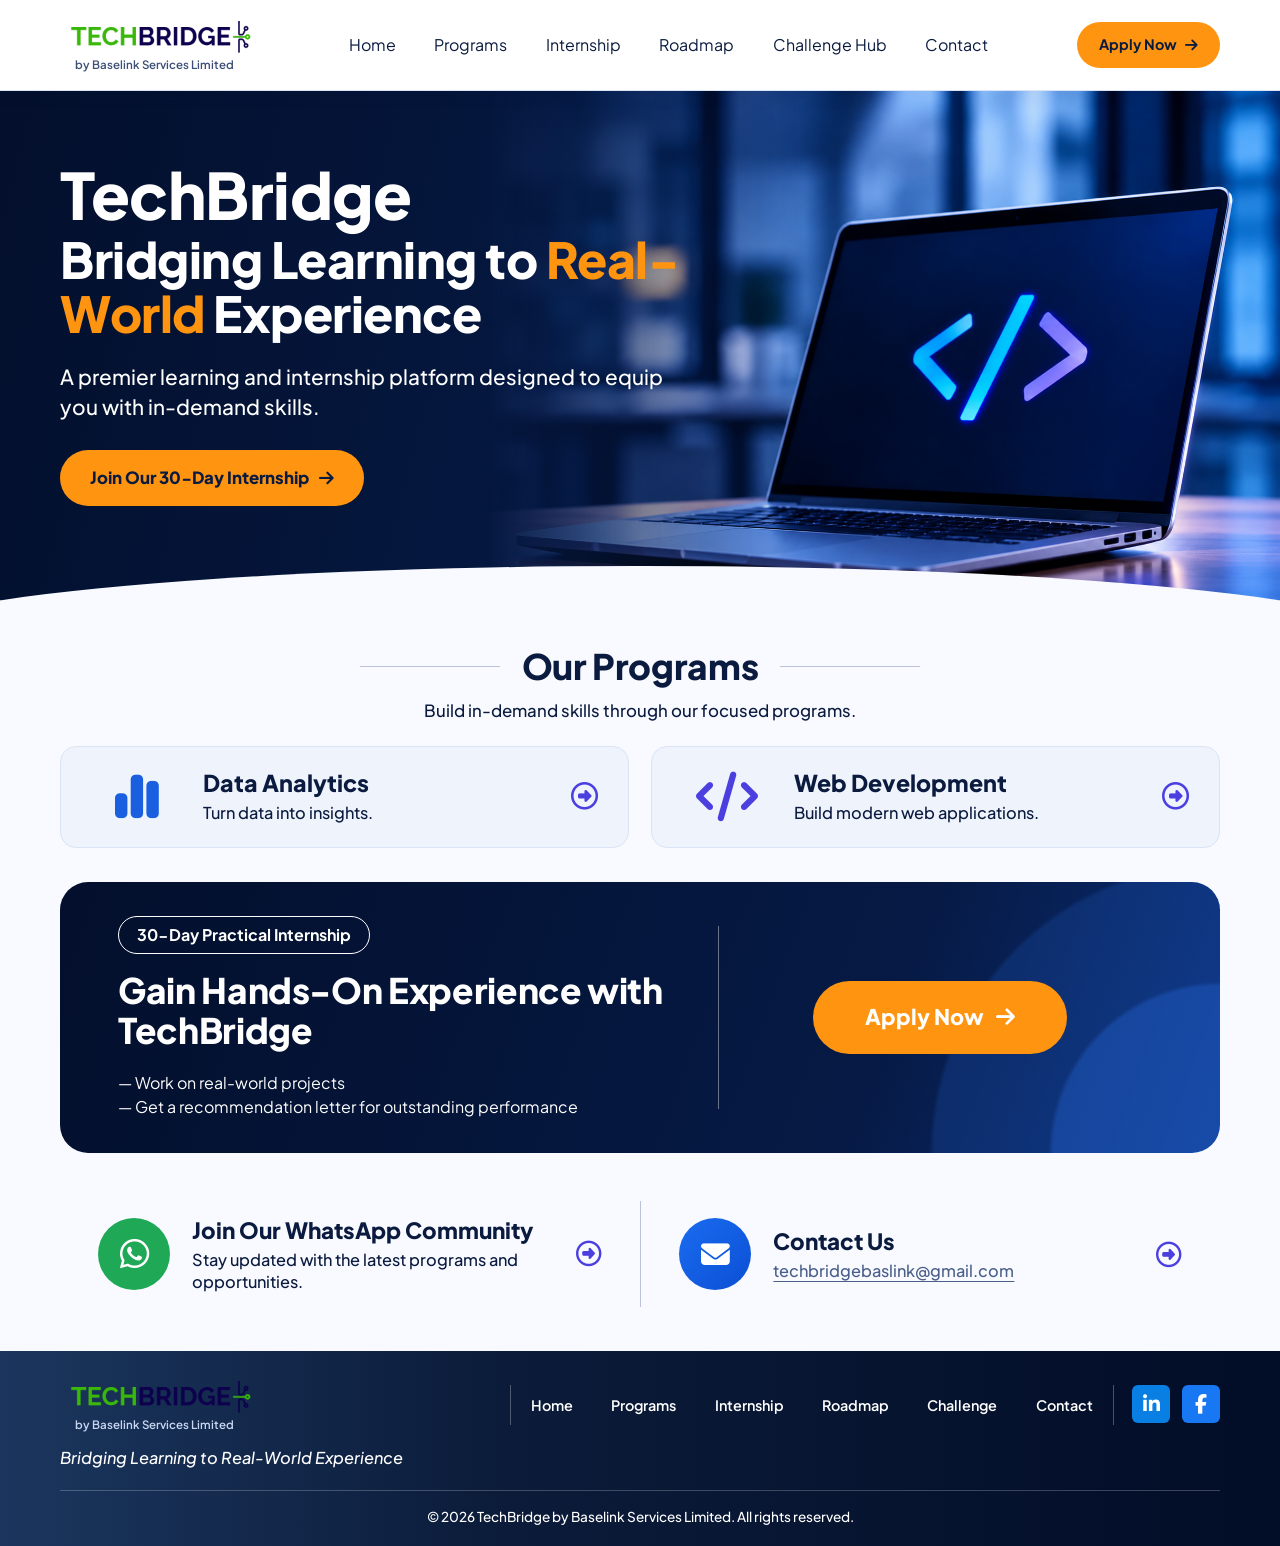
==== commit 8f9ed2a0: "add two new files while i modify the previous files in retrospect" ====
--- a/index.html
+++ b/index.html
@@ -31,7 +31,7 @@
                 <li><a href="./programs.html">Programs</a></li>
                 <li><a href="./internship.html">Internship</a></li>
                 <li><a href="./roadmap.html">Roadmap</a></li>
-                <li><a href="https://forms.gle/ZUnPYYG6onzdQqAy8" target="_blank" rel="noopener noreferrer">Community</a></li>
+               <li><a href="/challenge.html">Challenge Hub</a></li>
                 <li><a href="#contact">Contact</a></li>
             </ul>
         </nav>
@@ -213,7 +213,7 @@
                     <li><a href="./programs.html">Programs</a></li>
                     <li><a href="./internship.html">Internship</a></li>
                     <li><a href="./roadmap.html">Roadmap</a></li>
-                    <li><a href="https://forms.gle/ZUnPYYG6onzdQqAy8" target="_blank" rel="noopener noreferrer">Community</a></li>
+                    <li><a href="/challenge.html">Challenge</a></li>
                     <li><a href="#contact">Contact</a></li>
                 </ul>
             </nav>
--- a/main.css
+++ b/main.css
@@ -594,7 +594,7 @@
     grid-template-columns: 1fr 1.4fr auto;
     grid-template-areas: "identity trail socials";
     align-items: start;
-    gap: 24px;
+    gap: 18px;
 }
 
 .footer-identity {
@@ -1944,10 +1944,10 @@
 }
 
 .program-label {
-    border: 1px solid var(--light-mint);
+    border: 1px;
     border-radius: 999px;
     padding: 6px 14px;
-    background: var(--programs-pill);
+    background: var(--amber);
     font-size: 14px;
     font-weight: 600;
 }
@@ -2493,3 +2493,638 @@
 
 
 
+
+
+
+/* =========================================
+   CHALLENGE HUB
+========================================= */
+
+.challenge-hub {
+    width: 100%;
+    background: var(--surface);
+    color: var(--ink);
+    font-family: var(--font-main);
+}
+
+
+/* =========================================
+   HERO SECTION
+========================================= */
+
+.challenge-hero {
+    position: relative;
+    overflow: hidden;
+    padding: 90px var(--gutter);
+    text-align: center;
+
+    background: linear-gradient(
+        120deg,
+        var(--navy-950),
+        var(--navy-900),
+        var(--navy-800)
+    );
+}
+
+.challenge-hero-content {
+    max-width: 760px;
+    margin: 0 auto;
+}
+
+.challenge-hero .section-eyebrow {
+    display: inline-block;
+    margin-bottom: 18px;
+
+    color: var(--amber);
+    font-size: 13px;
+    font-weight: 800;
+    letter-spacing: 2px;
+    text-transform: uppercase;
+}
+
+.challenge-hero h1 {
+    margin-bottom: 20px;
+
+    color: #ffffff;
+    font-size: clamp(34px, 4vw, 54px);
+    font-weight: 800;
+    line-height: 1.2;
+}
+
+.challenge-hero p {
+    max-width: 650px;
+    margin: 0 auto;
+
+    color: #dbe4f5;
+    font-size: 16px;
+    line-height: 1.8;
+}
+
+
+/* =========================================
+   CHALLENGE EXPLORER
+========================================= */
+
+.challenge-explorer {
+    width: calc(100% - (var(--gutter) * 2));
+    max-width: var(--page-max);
+    margin: 0 auto;
+    padding: 65px 0 85px;
+}
+
+
+/* =========================================
+   FILTER BAR
+========================================= */
+
+.challenge-filter-bar {
+    display: flex;
+    align-items: center;
+    justify-content: space-between;
+    flex-wrap: wrap;
+    gap: 18px;
+
+    margin-bottom: 35px;
+}
+
+.challenge-track-controls {
+    display: flex;
+    align-items: center;
+    flex-wrap: wrap;
+    gap: 10px;
+}
+
+
+/* Track Filter Buttons */
+
+.track-filter-btn {
+    padding: 12px 20px;
+
+    border: 1px solid var(--panel-edge);
+    border-radius: 8px;
+
+    background: #ffffff;
+    color: var(--ink);
+
+    font-family: var(--font-main);
+    font-size: 13px;
+    font-weight: 700;
+
+    cursor: pointer;
+    transition: background 0.25s ease,
+                color 0.25s ease,
+                border-color 0.25s ease;
+}
+
+.track-filter-btn:hover {
+    border-color: var(--amber);
+    background: #fff8ed;
+    color: var(--navy-900);
+}
+
+.track-filter-btn.active {
+    border-color: var(--navy-900);
+    background: var(--navy-900);
+    color: #ffffff;
+}
+
+.track-filter-btn:focus-visible {
+    outline: 3px solid var(--amber);
+    outline-offset: 3px;
+}
+
+
+/* Difficulty Dropdown */
+
+.difficulty-filter {
+    min-width: 165px;
+}
+
+.difficulty-filter select {
+    width: 100%;
+    min-height: 44px;
+    padding: 11px 36px 11px 14px;
+
+    border: 1px solid var(--panel-edge);
+    border-radius: 8px;
+
+    background: #ffffff;
+    color: var(--ink);
+
+    font-family: var(--font-main);
+    font-size: 13px;
+    font-weight: 700;
+
+    cursor: pointer;
+}
+
+.difficulty-filter select:hover {
+    border-color: var(--amber);
+}
+
+.difficulty-filter select:focus-visible {
+    outline: 3px solid rgba(255, 148, 16, 0.2);
+    border-color: var(--amber-deep);
+}
+
+
+/* Search Bar */
+
+.challenge-search {
+    flex: 1;
+    min-width: 200px;
+    max-width: 280px;
+}
+
+.challenge-search input {
+    width: 100%;
+    min-height: 44px;
+    padding: 11px 15px;
+
+    border: 1px solid var(--panel-edge);
+    border-radius: 8px;
+
+    background: #ffffff;
+    color: var(--ink);
+
+    font-family: var(--font-main);
+    font-size: 13px;
+
+    outline: none;
+    transition: border-color 0.25s ease,
+                box-shadow 0.25s ease;
+}
+
+.challenge-search input::placeholder {
+    color: var(--ink-soft);
+    opacity: 0.8;
+}
+
+.challenge-search input:focus {
+    border-color: var(--amber-deep);
+    box-shadow: 0 0 0 3px rgba(255, 148, 16, 0.15);
+}
+
+
+/* =========================================
+   CHALLENGE CARD DISPLAY
+========================================= */
+
+/* One challenge per row on every screen */
+
+.challenge-card-grid {
+    display: grid;
+    grid-template-columns: minmax(0, 1fr);
+    gap: 20px;
+    width: 100%;
+}
+
+
+/* Individual Challenge Card */
+
+.challenge-card {
+    display: grid;
+    gap: 20px 30px;
+    align-items: center;
+
+    width: 100%;
+    padding: 28px 30px;
+
+    background: #ffffff;
+    border: 1px solid var(--panel-edge);
+    border-radius: 12px;
+}
+
+.challenge-card:hover {
+    border-color: #b9c9e7;
+    box-shadow: 0 10px 25px rgba(6, 26, 69, 0.08);
+    transform: translateY(-2px);
+}
+
+
+/* Challenge Track and Difficulty Labels */
+
+.challenge-card-header {
+    display: flex;
+    align-items: center;
+    flex-wrap: wrap;
+    gap: 9px;
+    margin-bottom: 14px;
+}
+
+.challenge-track,
+.challenge-difficulty {
+    display: inline-flex;
+    align-items: center;
+
+    padding: 6px 10px;
+    border-radius: 5px;
+
+    font-size: 11px;
+    font-weight: 800;
+    letter-spacing: 0.3px;
+}
+
+.challenge-track {
+    background: #eef3fc;
+    color: var(--navy-900);
+}
+
+.challenge-difficulty {
+    background: #fff4e4;
+    color: var(--amber-deep);
+}
+
+
+/* Challenge Information */
+
+.challenge-card h3 {
+    margin-bottom: 10px;
+
+    color: var(--navy-900);
+    font-size: 20px;
+    font-weight: 800;
+    line-height: 1.4;
+}
+
+.challenge-card p {
+    margin-bottom: 12px;
+
+    color: var(--ink-soft);
+    font-size: 13px;
+    line-height: 1.8;
+}
+
+.challenge-card .challenge-outcome {
+    color: var(--ink);
+    font-size: 13px;
+    line-height: 1.7;
+}
+
+.challenge-card .challenge-outcome strong {
+    color: var(--navy-900);
+}
+
+
+/* Challenge Button */
+
+.view-challenge-btn {
+    flex-shrink: 0;
+    align-self: center;
+
+    padding: 13px 20px;
+
+    border: 1px solid var(--navy-900);
+    border-radius: 7px;
+
+    background: var(--navy-900);
+    color: #ffffff;
+
+    font-family: var(--font-main);
+    font-size: 12px;
+    font-weight: 800;
+
+   cursor: pointer;
+transition: background 0.25s ease,
+            border-color 0.25s ease;
+}
+
+.view-challenge-btn:hover {
+    border-color: var(--amber-deep);
+    background: var(--amber-deep);
+    color: #ffffff;
+}
+
+.view-challenge-btn:focus-visible {
+    outline: 3px solid var(--amber);
+    outline-offset: 3px;
+}
+
+
+/* =========================================
+   EXPANDED CHALLENGE DETAILS
+========================================= */
+
+.challenge-details {
+    grid-column: 1 / -1;
+    width: 100%;
+    margin-top: 0;
+    padding: 24px;
+
+    background: var(--surface);
+    border: 1px solid var(--panel-edge);
+    border-radius: 9px;
+}
+
+.challenge-details h4 {
+    margin-bottom: 12px;
+
+    color: var(--navy-900);
+    font-size: 15px;
+    font-weight: 800;
+}
+
+.challenge-details p,
+.challenge-details li {
+    color: var(--ink-soft);
+    font-size: 13px;
+    line-height: 1.8;
+}
+
+.challenge-details ul {
+    margin: 0 0 18px;
+    padding-left: 20px;
+}
+
+.challenge-details li {
+    margin-bottom: 6px;
+}
+
+.challenge-details[hidden] {
+    display: none;
+}
+
+
+/* =========================================
+   EMPTY SEARCH RESULTS
+========================================= */
+
+.challenge-empty-state {
+    padding: 55px 20px;
+
+    background: #ffffff;
+    border: 1px solid var(--panel-edge);
+    border-radius: 12px;
+
+    text-align: center;
+}
+
+.challenge-empty-state h3 {
+    margin-bottom: 10px;
+
+    color: var(--navy-900);
+    font-size: 21px;
+    font-weight: 800;
+}
+
+.challenge-empty-state p {
+    color: var(--ink-soft);
+    font-size: 14px;
+    line-height: 1.7;
+}
+
+.challenge-empty-state[hidden] {
+    display: none;
+}
+
+
+/* =========================================
+   SMALL PHONES
+   0px - 599px
+========================================= */
+
+@media (max-width: 599px) {
+
+    .challenge-hero {
+        padding: 65px 18px;
+    }
+
+    .challenge-hero .section-eyebrow {
+        font-size: 11px;
+    }
+
+    .challenge-hero h1 {
+        font-size: 32px;
+    }
+
+    .challenge-hero p {
+        font-size: 14px;
+    }
+
+    .challenge-explorer {
+        width: calc(100% - 32px);
+        padding: 40px 0 60px;
+    }
+
+    .challenge-filter-bar {
+        align-items: stretch;
+        flex-direction: column;
+        gap: 14px;
+        margin-bottom: 25px;
+    }
+
+    .challenge-track-controls {
+        display: grid;
+        grid-template-columns: 1fr 1fr;
+        gap: 8px;
+    }
+
+    .track-filter-btn {
+        padding: 12px 8px;
+        font-size: 11px;
+    }
+
+    .difficulty-filter,
+    .challenge-search {
+        width: 100%;
+        max-width: none;
+    }
+
+    .challenge-card-grid {
+        gap: 15px;
+    }
+
+    .challenge-card {
+    grid-template-columns: minmax(0, 1fr);
+    align-items: stretch;
+    gap: 18px;
+    padding: 20px;
+}
+
+    .challenge-card h3 {
+        font-size: 18px;
+    }
+
+    .challenge-card p,
+    .challenge-card .challenge-outcome {
+        font-size: 12px;
+    }
+
+    .view-challenge-btn {
+        width: 100%;
+        align-self: stretch;
+    }
+
+    .challenge-details {
+        padding: 18px;
+    }
+}
+
+
+/* =========================================
+   LARGER PHONES
+   600px - 767px
+========================================= */
+
+@media (min-width: 600px) and (max-width: 767px) {
+
+    .challenge-hero {
+        padding: 75px 30px;
+    }
+
+    .challenge-hero h1 {
+        font-size: 40px;
+    }
+
+    .challenge-explorer {
+        width: calc(100% - 48px);
+        padding: 50px 0 65px;
+    }
+
+    .challenge-filter-bar {
+        justify-content: flex-start;
+    }
+
+    .challenge-track-controls {
+        width: 100%;
+    }
+
+    .difficulty-filter {
+        flex: 1;
+    }
+
+    .challenge-search {
+        flex: 1.5;
+        max-width: none;
+    }
+
+    .challenge-card {
+        padding: 24px;
+        gap: 20px;
+    }
+
+    .challenge-card h3 {
+        font-size: 19px;
+    }
+
+    .view-challenge-btn {
+        padding: 12px 15px;
+    }
+}
+
+
+/* =========================================
+   TABLETS
+   768px - 898px
+========================================= */
+
+@media (min-width: 768px) and (max-width: 898px) {
+
+    .challenge-hero {
+        padding: 80px 35px;
+    }
+
+    .challenge-explorer {
+        width: calc(100% - 60px);
+        padding: 55px 0 75px;
+    }
+
+    .challenge-filter-bar {
+        flex-wrap: wrap;
+    }
+
+    .challenge-track-controls {
+        flex: 1 1 100%;
+    }
+
+    .difficulty-filter {
+        flex: 0 0 180px;
+    }
+
+    .challenge-search {
+        flex: 1;
+        max-width: none;
+    }
+
+    .challenge-card {
+        padding: 26px;
+    }
+}
+
+
+/* =========================================
+   DESKTOP
+   899px - 1399px
+========================================= */
+
+@media (min-width: 899px) and (max-width: 1399px) {
+
+    .challenge-explorer {
+        width: calc(100% - 80px);
+    }
+
+    .challenge-card {
+        padding: 30px;
+    }
+}
+
+
+/* =========================================
+   VERY LARGE SCREENS
+   1400px AND ABOVE
+========================================= */
+
+@media (min-width: 1400px) {
+
+    .challenge-explorer {
+        max-width: 1200px;
+    }
+
+    .challenge-hero {
+        padding: 105px var(--gutter);
+    }
+
+    .challenge-card {
+        padding: 34px 38px;
+    }
+}
